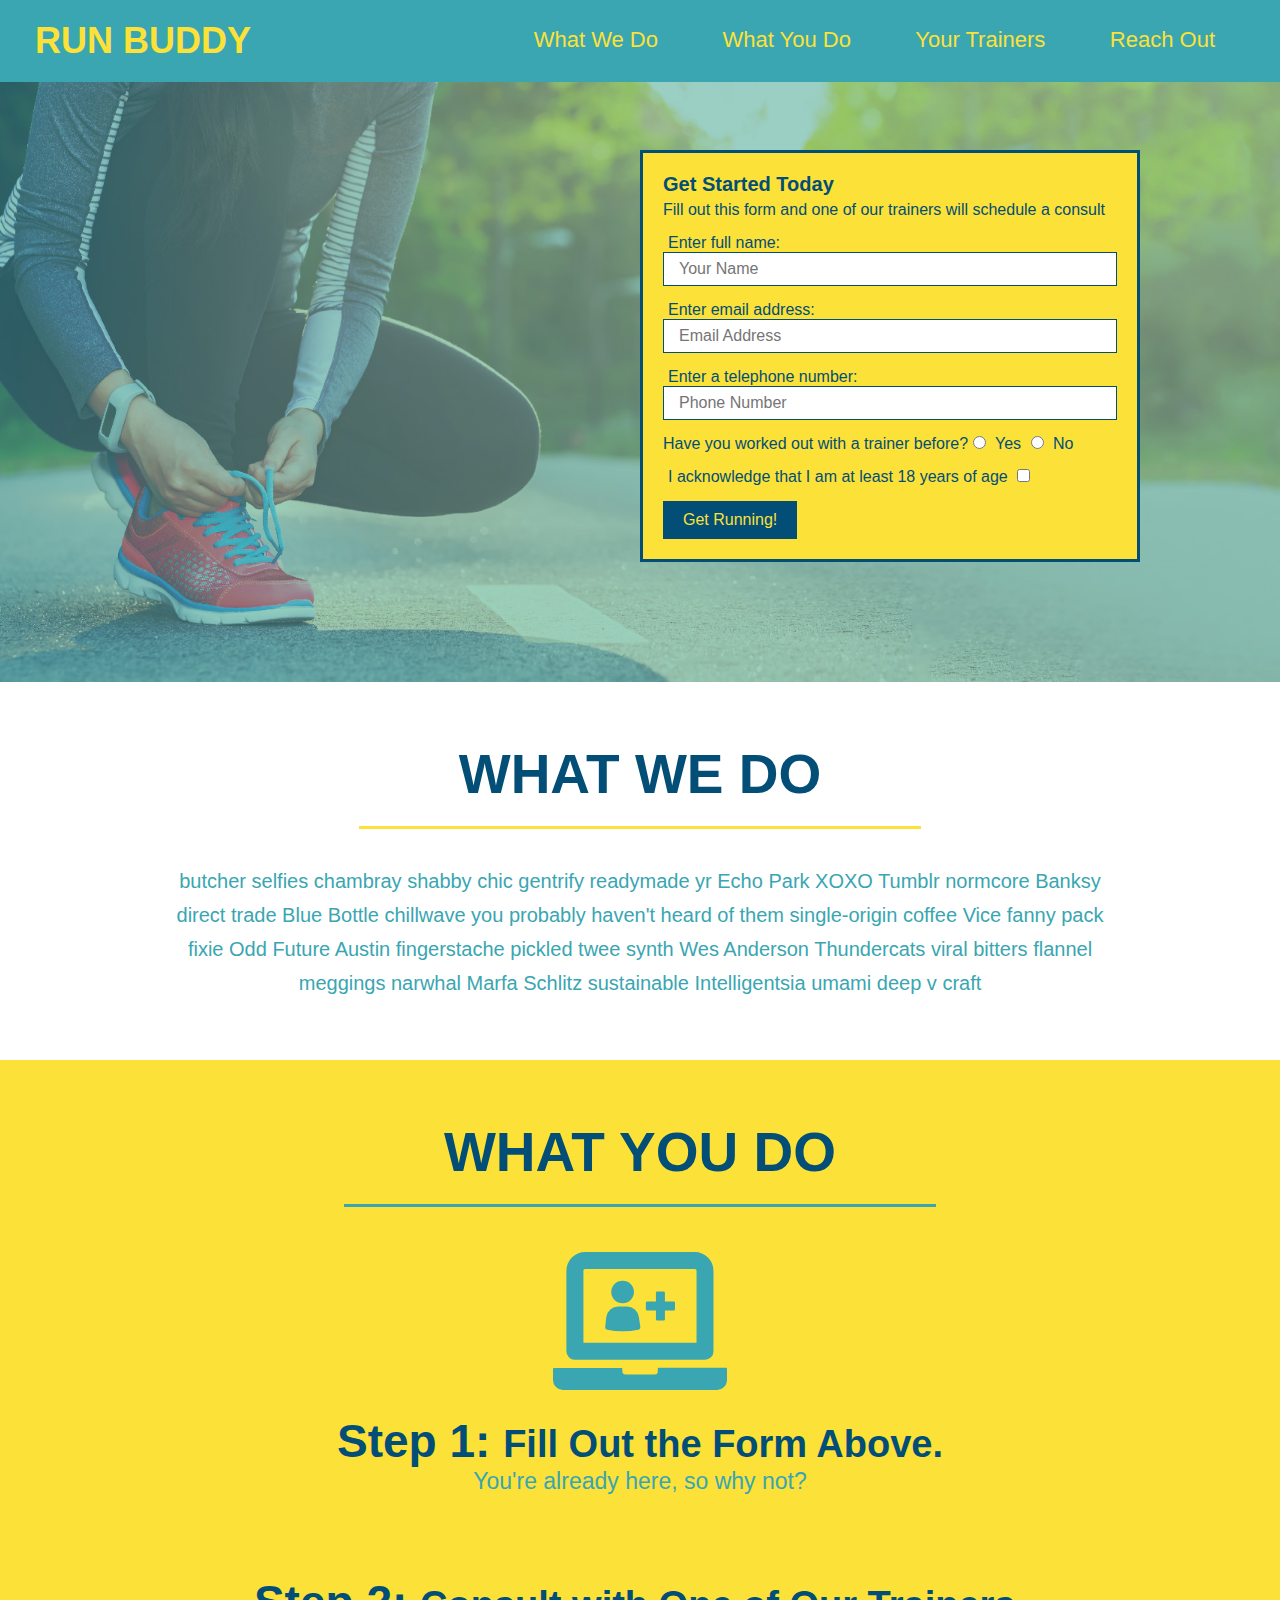
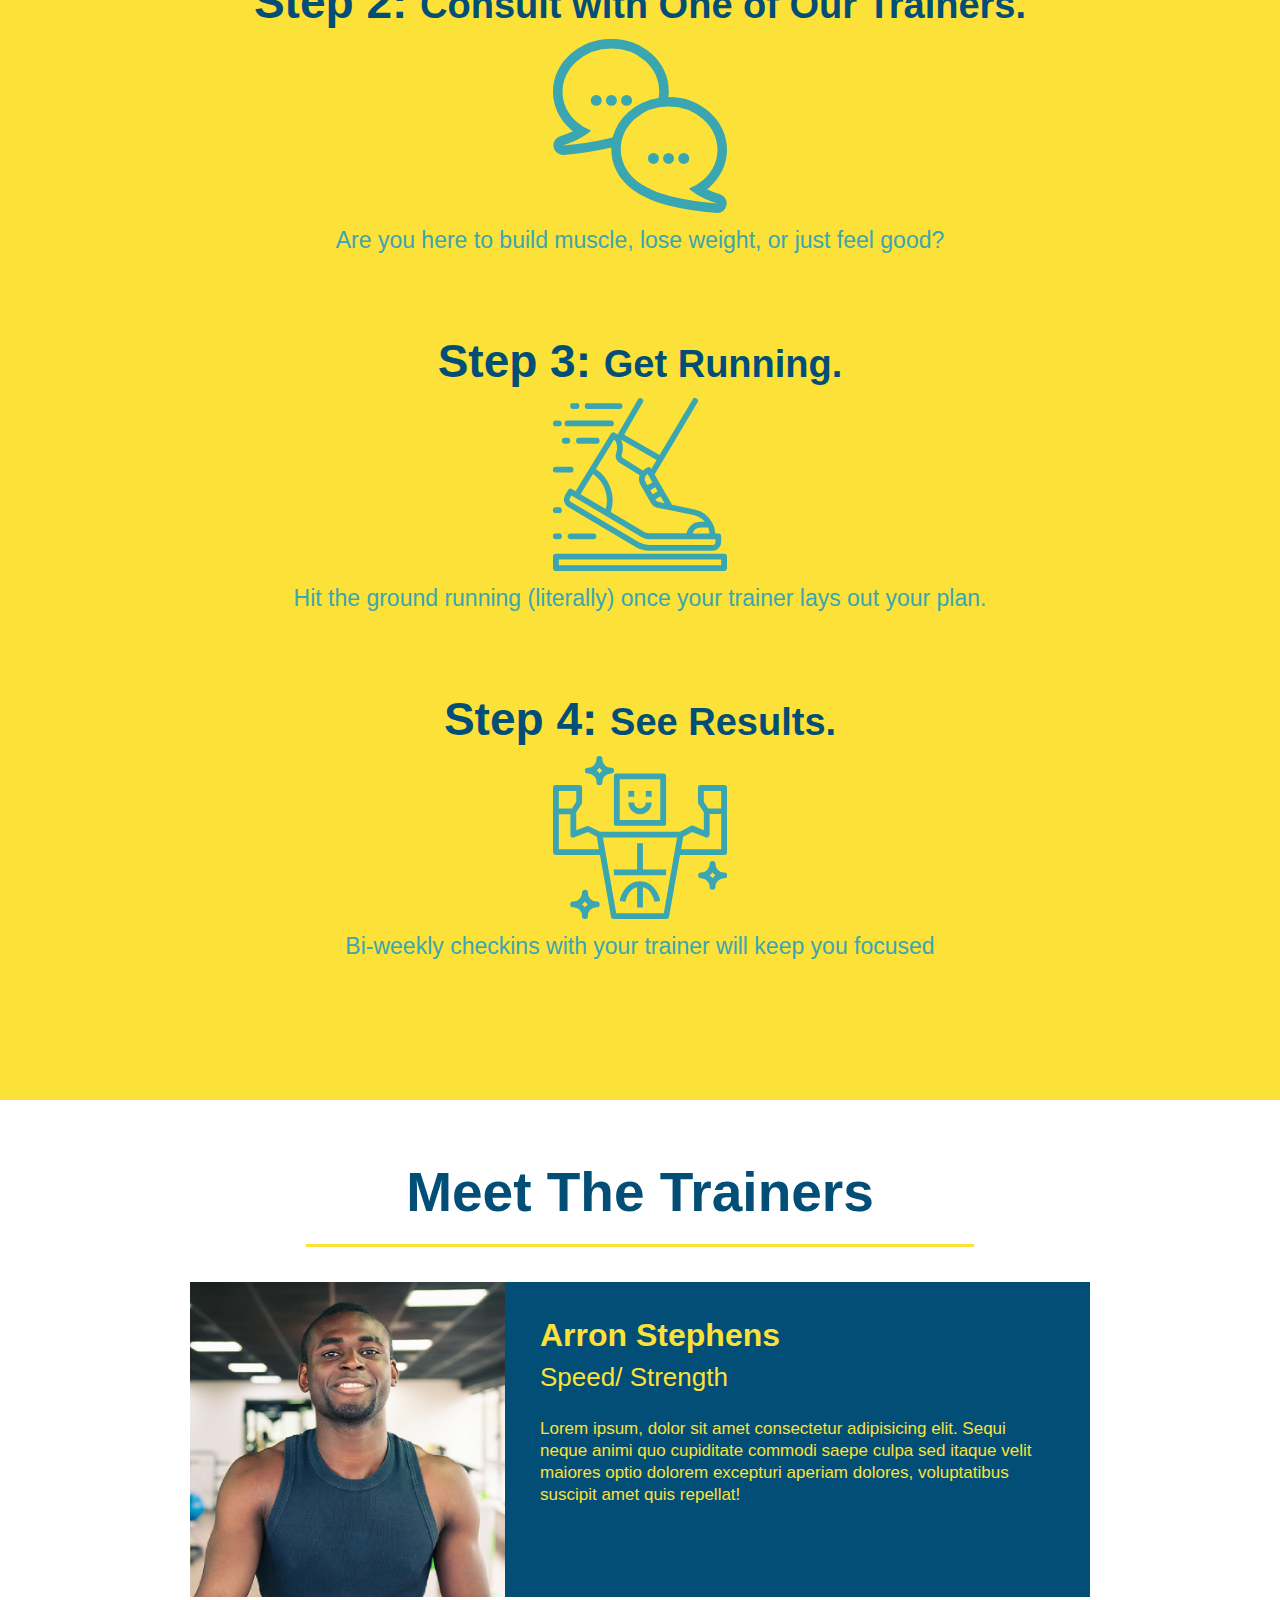
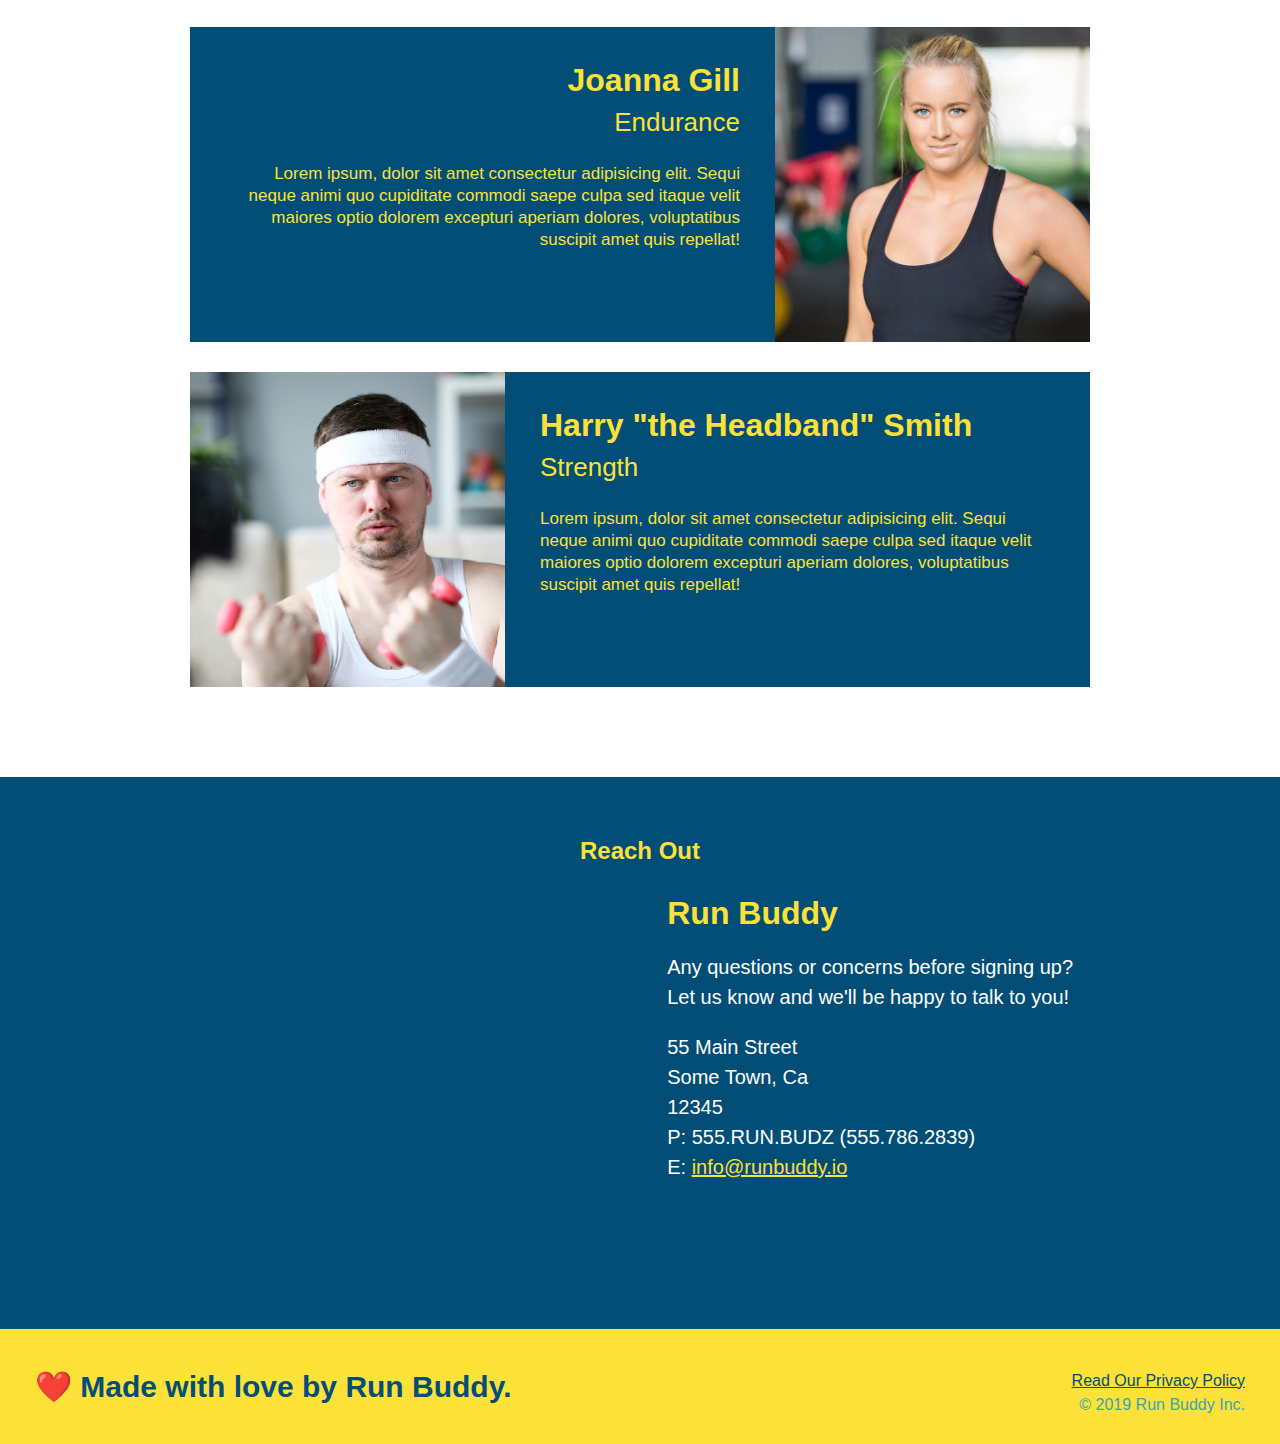
==== index.html @ 2fea6160 "new repo" ====
<!DOCTYPE html>

<html lang="en">
    <head>
        <meta charset="UTF-8" />
        <title>Run Buddy</title>

        <link rel="stylesheet" href="./assets/css/style.css" />
    </head>

    <body>
        <!-- NAVIGATION -->
        <header>
            <h1>RUN BUDDY</h1>
            <nav>
                <!-- Unordered list element -->
                <ul>
                    <li>
                        <a href="#what-we-do">What We Do</a>
                    </li>
                    <li>
                        <a href="#what-you-do">What You Do</a>
                    </li>
                    <li>
                        <a href="#your-trainers">Your Trainers</a>
                    </li>
                    <li>
                        <a href="#reach-out">Reach Out</a>
                    </li>
                </ul>
            </nav>
        </header>

        <!-- HERO / JUMBOTRON -->
        <section class="hero">
            <div class="hero-form">
                <h3>Get Started Today</h3>
                <p>Fill out this form and one of our trainers will schedule a consult</p>

                <!-- Form Element -->
                <form>
                    <label for="name">Enter full name:</label>
                    <input type="text" placeholder="Your Name" name="name" id="name" class="form-input">

                    <label for="email">Enter email address:</label>
                    <input type="email" placeholder="Email Address" name="email" id="email" class="form-input">

                    <label for="phone">Enter a telephone number:</label>
                    <input type="tel" placeholder="Phone Number" name="phone" id="phone" class="form-input">
                    <p>
                        Have you worked out with a trainer before?
                        <input type="radio" name="trainer-confirm" id="trainer-yes">
                        <label for="trainer-yes">Yes</label>
                        <input type="radio" name="trainer-confirm" id="trainer-no">
                        <label for="trainer-no">No</label>
                    </p>
                    <P>
                        <label for="checkbox">I acknowledge that I am at least 18 years of age</label>
                        <input type="checkbox" name="age-confirm" id="checkbox">
                    </P>
                    <button type="submit">Get Running!</button>
                </form>
            </div>
        </section>

        <!-- "WHAT WE DO" SECTION -->
        <section id="what-we-do" class="intro">
            <h2 class="section-title primary-border">WHAT WE DO</h2>
            <p>
                butcher selfies chambray shabby chic gentrify readymade yr Echo Park XOXO Tumblr normcore Banksy direct trade Blue Bottle chillwave you probably haven't heard of them single-origin coffee Vice fanny pack fixie Odd Future Austin fingerstache pickled twee synth Wes Anderson Thundercats viral bitters flannel meggings narwhal Marfa Schlitz sustainable Intelligentsia umami deep v craft
            </p>
        </section>

        <!-- "WHAT YOU DO" SECTION -->
        <!-- "WHAT YOU DO" SECTION -->
        <section id="what-you-do" class="steps">
            <h2 class="section-title secondary-border" >WHAT YOU DO</h2>

            <div>
                <!-- insert this img element -->
                <img src="./assets/images/step-1.svg" alt="" />
                <h3>Step 1: <span>Fill Out the Form Above.</span></h3>
                <p>You're already here, so why not?</p>
              </div>
            
              <div>
                <h3>Step 2: <span>Consult with One of Our Trainers.</span></h3>
                <img src="./assets/images/step-2.svg" alt="" />
                <p>Are you here to build muscle, lose weight, or just feel good?</p>
              </div>
            
              <div>
                <h3>Step 3: <span>Get Running.</span></h3>
                <img src="./assets/images/step-3.svg" alt="">
                <p>Hit the ground running (literally) once your trainer lays out your plan.</p>
              </div>
            
              <div>
                <h3>Step 4: <span>See Results.</span></h3>
                <img src="./assets/images/step-4.svg" alt="">
                <p>Bi-weekly checkins with your trainer will keep you focused</p>
            </div>
        </section>

        <!-- "MEET THE TRAINERS" SECTION -->
        <!-- "MEET THE TRAINERS" SECTION -->
        <section id="meet-the-trainers" class="trainers">
            <h2 class="section-title primary-border">Meet The Trainers</h2>

             <!-- first trainer bio -->
            <article class="trainer">
                <img src="./assets/images/trainer-1.jpg" alt="Aaron Stephens in his workout clothes, ready to pump some iron">
                <div class="trainer-bio text-left">
                    <h3>Arron Stephens</h3>
                    <h4>Speed/ Strength</h4>
                    <p>
                        Lorem ipsum, dolor sit amet consectetur adipisicing elit. Sequi neque animi quo cupiditate commodi saepe culpa sed
                        itaque velit maiores optio dolorem excepturi aperiam dolores, voluptatibus suscipit amet quis repellat!
                    </p>
                </div>
            </article>

            <!-- second trainer bio -->
            <article class="trainer">
                <div class="trainer-bio text-right">
                    <h3>Joanna Gill</h3>
                    <h4>Endurance</h4>
                    <p>
                     Lorem ipsum, dolor sit amet consectetur adipisicing elit. Sequi neque animi quo cupiditate commodi saepe culpa sed
                        itaque velit maiores optio dolorem excepturi aperiam dolores, voluptatibus suscipit amet quis repellat!
                    </p>
                </div>
                <img src="./assets/images/trainer-2.jpg" alt="Joanna Gill cooling off after a workout" />
            </article>

            <!-- third trainer bio -->
            <article class="trainer">
                <img src="./assets/images/trainer-3.jpg" alt="Harry Smith wearing a headband and lifting comically small pink weights" />
                <div class="trainer-bio text-left">
                    <h3>Harry "the Headband" Smith</h3>
                    <h4>Strength</h4>
                    <p>
                    Lorem ipsum, dolor sit amet consectetur adipisicing elit. Sequi neque animi quo cupiditate commodi saepe culpa sed
                    itaque velit maiores optio dolorem excepturi aperiam dolores, voluptatibus suscipit amet quis repellat!
                    </p>
                </div>
            </article>
        </section>

        <!-- "REACH OUT" SECTION -->
        <!-- "REACH OUT" SECTION -->
        <section id="reach-out" class="contact">
            <h2 class="section-tittle secondary-border">Reach Out</h2>
            <div class="contact-info">
                <iframe src="https://www.google.com/maps/embed?pb=!1m18!1m12!1m3!1d2982.8883939047123!2d-74.01188602352832!3d40.706393439950965!2m3!1f0!2f0!3f0!3m2!1i1024!2i768!4f13.1!3m3!1m2!1s0x89c25a16f0c936ff%3A0x9897d5f1e2505dc1!2s45%20Wall%20St%2C%20New%20York%2C%20NY%2010005!5e0!3m2!1sen!2sus!4v1641798996595!5m2!1sen!2sus" 
                    width="400" 
                    height="400" 
                    style="border:0;" 
                    allowfullscreen="" 
                    loading="lazy">
                </iframe>

                <div>
                    <h3>Run Buddy</h3>
                    <p>
                        Any questions or concerns before signing up?
                        <br>
                        Let us know and we'll be happy to talk to you!
                    </p>
                    <address>
                        55 Main Street <br/>
                        Some Town, Ca <br/>
                        12345<br />
                        P: 555.RUN.BUDZ (555.786.2839)<br/>
                        E: <a href="mailto:info@runbuddy.io">info@runbuddy.io</a>
                    </address>
                </div>

            </div>
        </section>

        <!-- FOOTER -->
        <!-- FOOTER -->
        <footer>
            <h2> ❤️ Made with love by Run Buddy. </h2>
            <div>
                <a href="./privacy-policy.html">Read Our Privacy Policy</a>
                <br>
                &copy; 2019 Run Buddy Inc.
            </div>
        </footer>
    </body>

</html>
---- assets/css/style.css ----
* {
    margin: 0;
    padding: 0;
    box-sizing: border-box;
}

body {
    color: #39a6b2;
    font-family: Helvetica, Arial, sans-serif;
}

header {
    padding: 20px 35px;
    background-color: #39a6b2;
}

header h1 {
    font-weight: bold;
    font-size: 36px;
    color: #fce138;
    margin: 0;
    display: inline;
}

header a {
    text-decoration: none;
    color: #fce138;
}

header nav {
    float: right;
    margin: 7px 0;
}

header nav ul li {
    display: inline;
}

header nav ul li a {
    margin: 0 30px;
    font-weight: lighter;
    font-size: 22px;
}

section {
    padding: 60px;
}

/* FOOTER */

footer {
    background: #fce138;
    width: 100%;
    padding: 40px 35px;
}

footer h2 {
    display: inline;
    color: #024e76;
    font-size: 30px;
    margin: 0;
}

footer div {
    float: right;
    line-height: 1.5;
    text-align: right;
}

footer a {
    color: #024e76;
}

/* Hero Style Start */
/* Hero Style Start */
.hero {
    background-image: url("../images/hero-bg.jpeg");
    height: 600px;
    background-size: cover;
    background-position: center;
    position: relative;
}

.hero-form {
    border: 3px solid #024e76;
    background-color: #fce138;
    padding: 20px;
    width: 500px;
    color: #024e76;
    position: absolute;
    bottom: 120px;
    right: 140px;
}

.hero-form h3 {
    font-size: 20px;
    margin: 0;
}

.hero-form p{
    margin: 5px 0 15px 0;
}

.form-input {
    border: 1px solid #024e76;
    display: block;
    padding: 7px 15px;
    font-size: 16px;
    color: #024e76;
    width: 100%;
    margin-bottom: 15px;
}

.hero-form label {
    margin: 0 5px;
}

.hero-form button {
    color: #fce138;
    background-color: #024e76;
    border: none;
    padding: 10px 20px;
    font-size: 16px;
}
/* Hero Style End */







.section-title {
    font-size: 55px;
    color: #024e76;
    margin-bottom: 35px;
    padding: 0 100px 20px 100px;
    display: inline-block;
    border-bottom: 3px solid;
}
  
.primary-border {
    border-color: #fce138;
}
  
.secondary-border {
    border-color: #39a6b2;
}



/* What We Do Section Start */
/* What We Do Section Start */
.intro {
    text-align: center;
}


.intro p {
    line-height: 1.7;
    color: #39a6b2;
    width: 80%;
    font-size: 20px;
    margin: 0 auto;
}

/* What You Do Section Start */
/* What You Do Section Start */


.steps {
    text-align: center;
    background: #fce138;
}

.steps div {
    margin-bottom: 80px;
}

.steps img {
    width: 15%;
    margin: 10px 0;
}

.steps h3 {
    color: #024e76;
    font-size: 46px;
    margin-top: 10px;
}

.steps p {
    color: #39a6b2;
    font-size: 23px;
}

.steps span {
    font-size: 38px;
}


/* Meet The Trainers Section Start */
/* Meet The Trainers Section Start */

.trainers {
    text-align: center;
}

.trainer {
    width: 900px;
    margin: 0 auto 30px auto;
    background: #024e76;
    color: #fce138;
    overflow: auto;
}

.trainer img {
    width: 35%;
    float: left;
}
  
.trainer-bio {
    padding: 35px;
    float: left;
    width: 65%;
}

.text-left {
    text-align: left;
}
  
.text-right {
    text-align: right;
}

.trainer-bio h3 {
    font-size: 32px;
    margin-bottom: 8px;
}
  
.trainer-bio h4 {
    font-weight: lighter;
    font-size: 26px;
    margin-bottom: 25px;
}
  
.trainer-bio p {
    font-size: 17px;
    line-height: 1.3;
}


/* Reach Out Section Start */

.contact {
    text-align: center;
    background: #024e76;
}

.contact h2 {
    color: #fce138;
}

.contact-info iframe {
    width: 400px;
    height: 400px;
}

.contact-info div {
    width: 410px;
    display: inline-block;
    vertical-align: top;
    text-align: left;
    margin: 30px 0 0 60px;
    color: white;
}

.contact-info h3 {
    color: #fce138;
    font-size: 32px;
}
  
.contact-info p, .contact-info address {
    margin: 20px 0;
    line-height: 1.5;
    font-size: 20px;
    font-style: normal;
}
  
.contact-info a {
    color: #fce138;
}
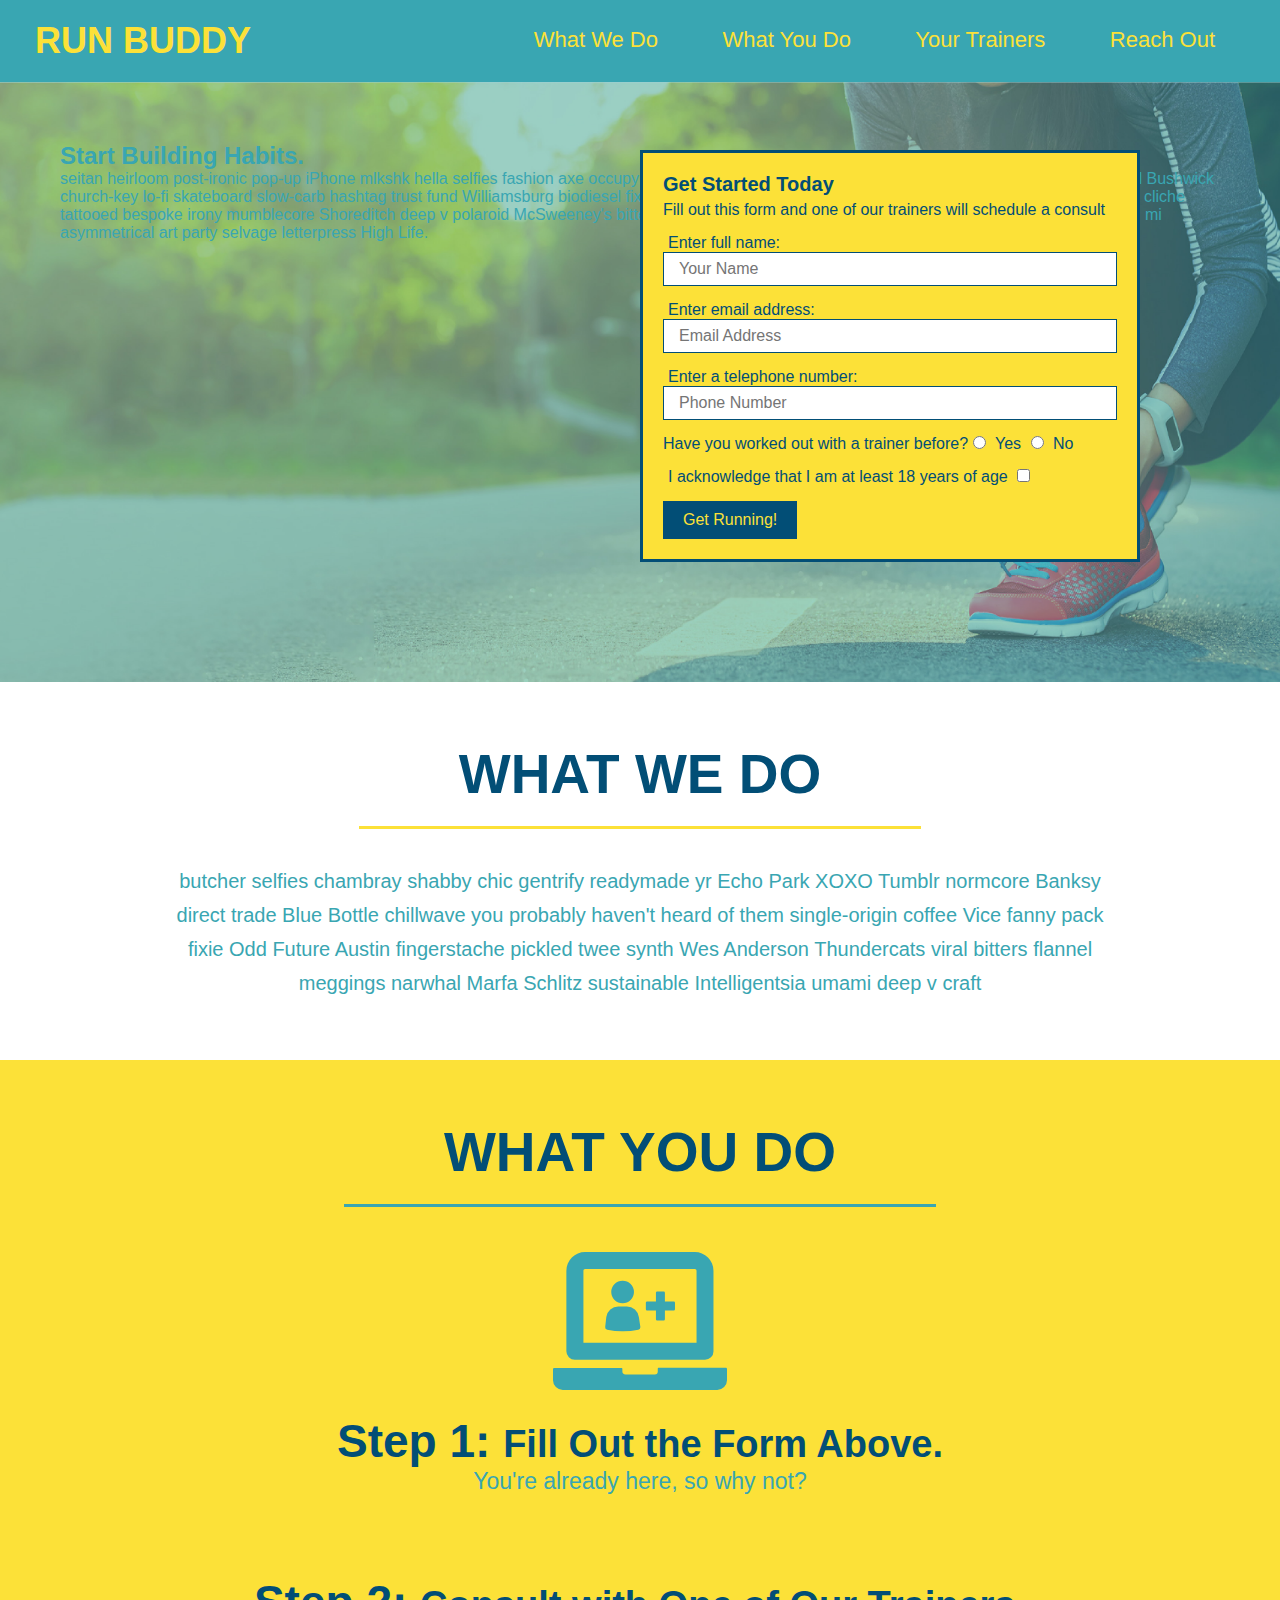
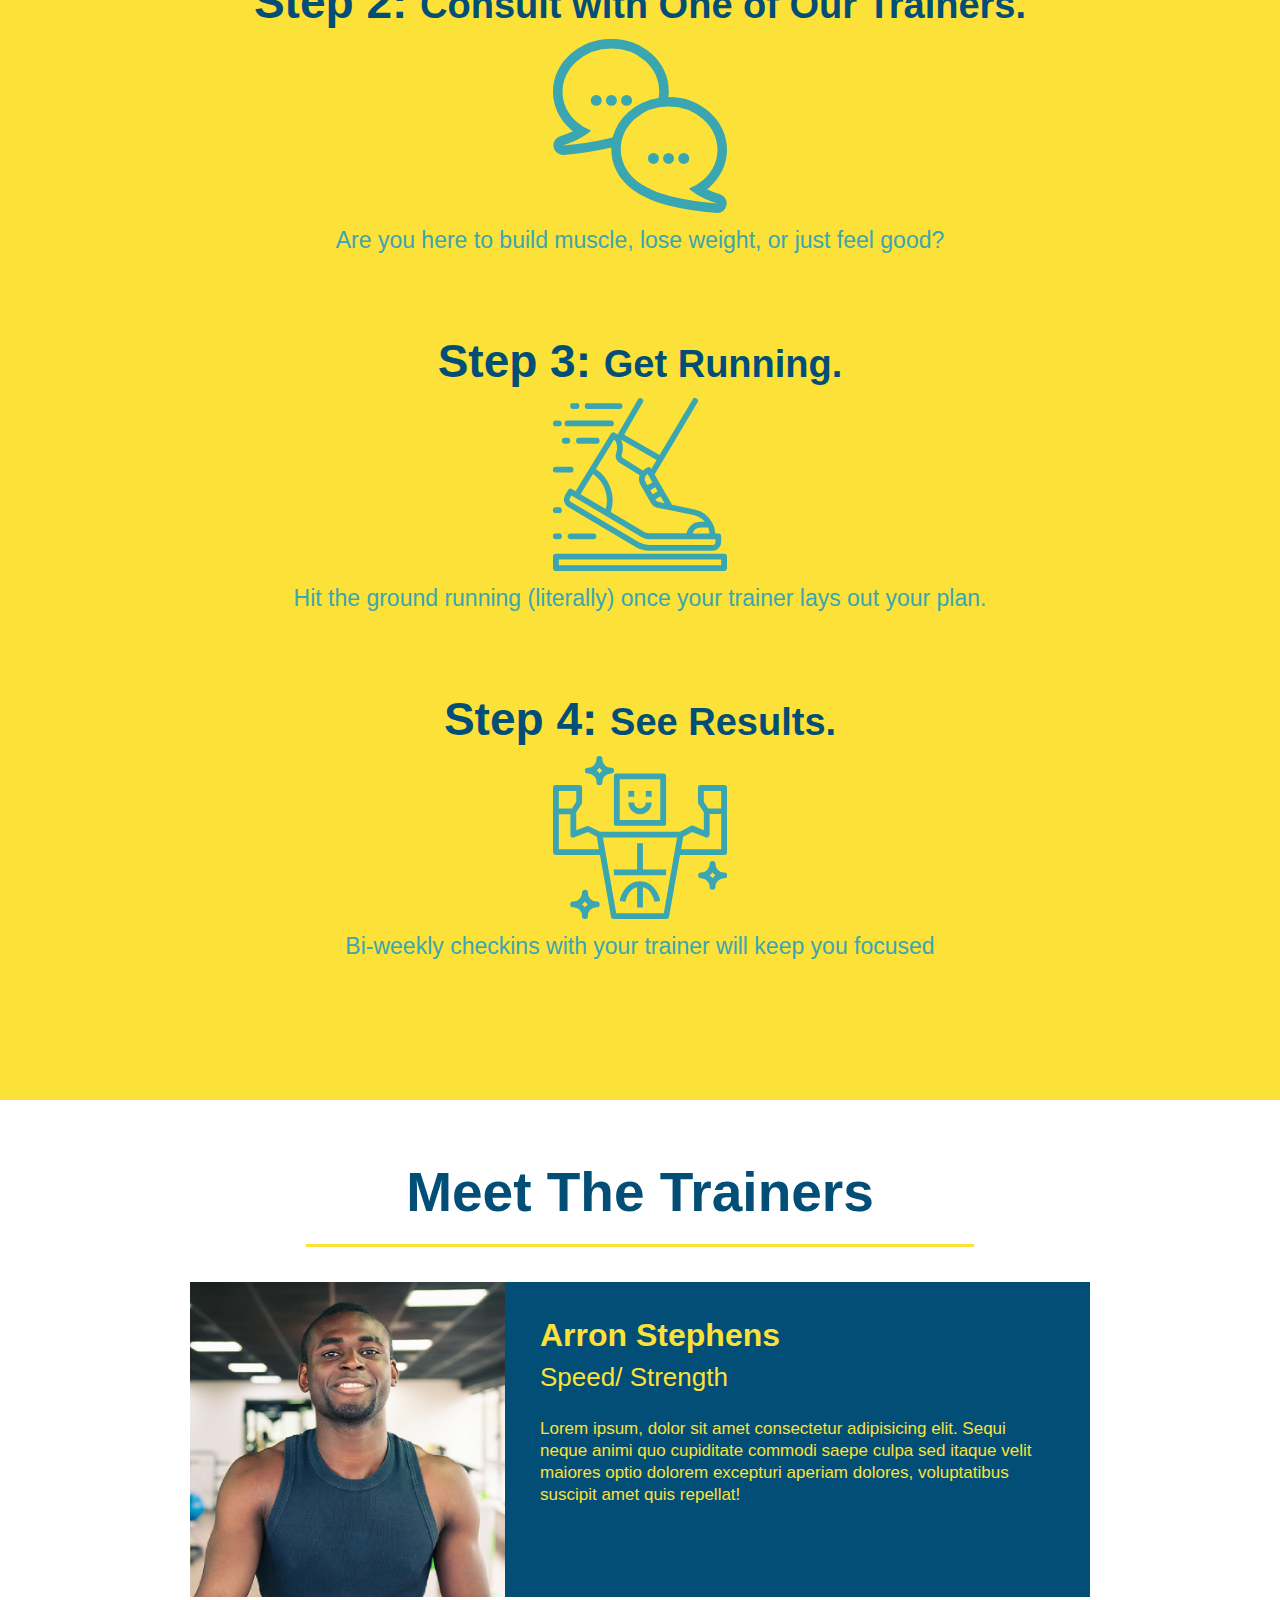
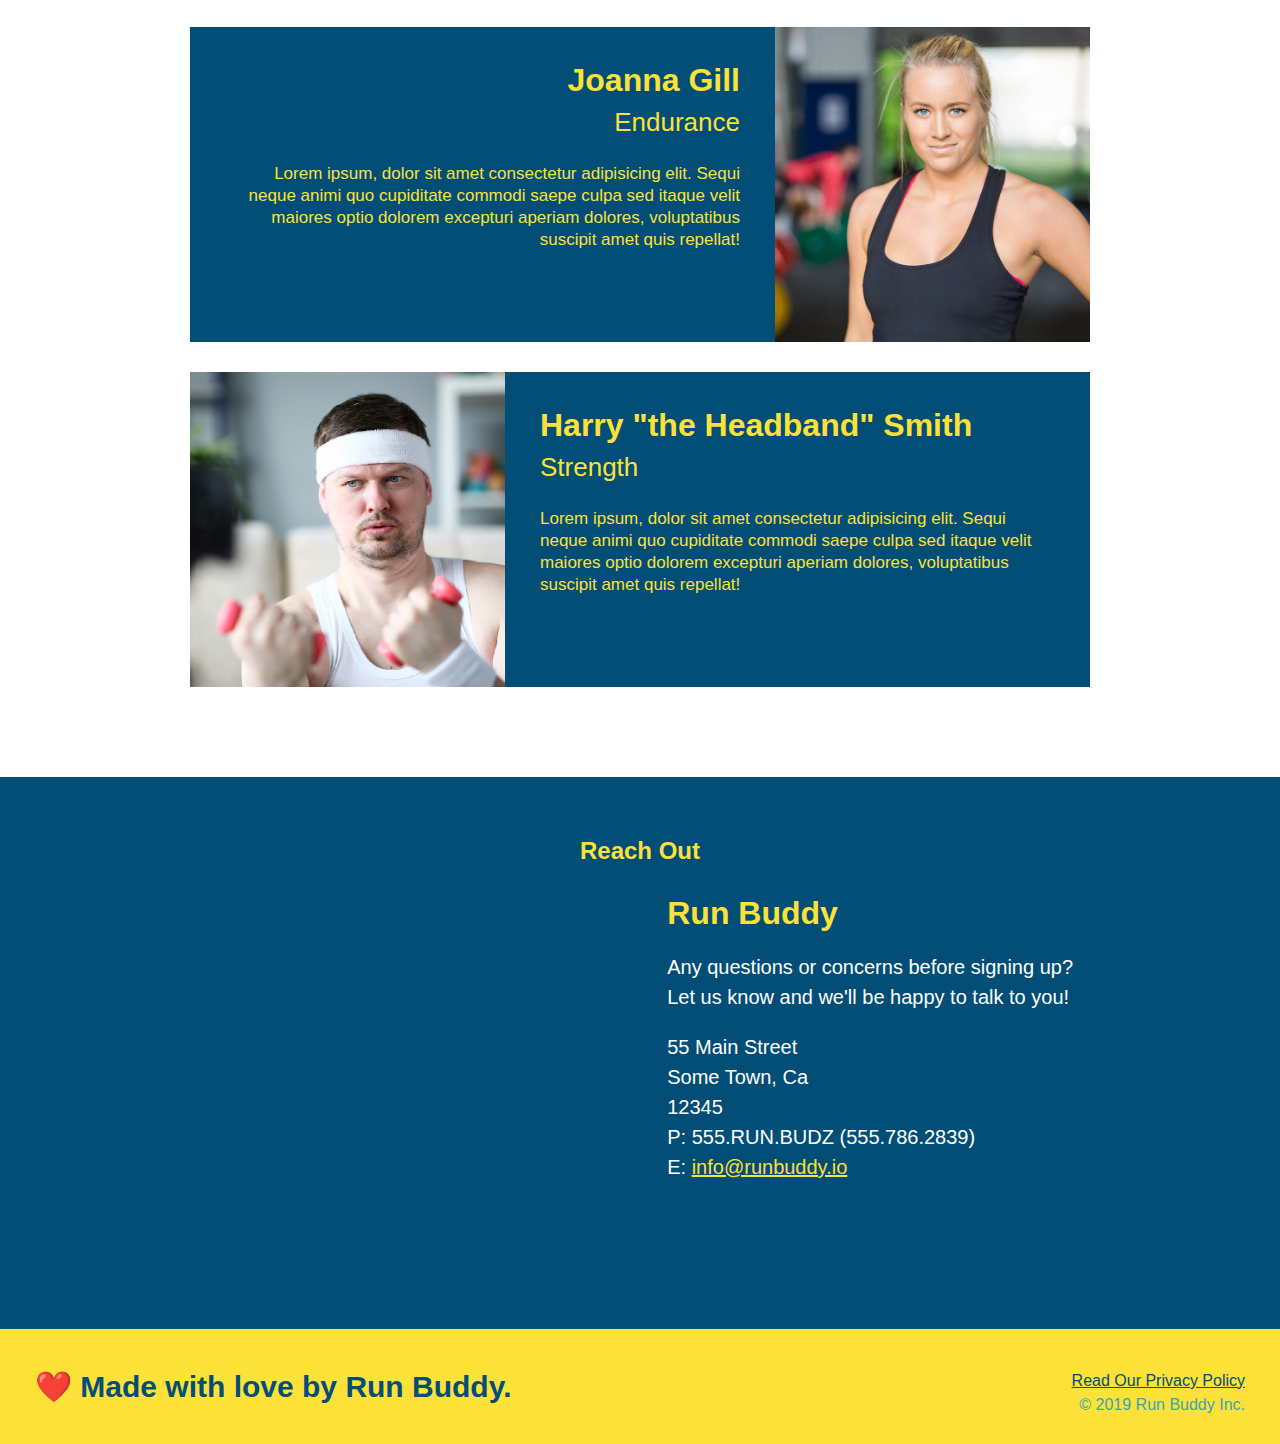
==== commit 04148eeb: "add content to hero, replace image" ====
--- a/index.html
+++ b/index.html
@@ -33,6 +33,12 @@
 
         <!-- HERO / JUMBOTRON -->
         <section class="hero">
+            <div class="hero-cta">
+                <h2>Start Building Habits.</h2>
+                <p>
+                  seitan heirloom post-ironic pop-up iPhone mlkshk hella selfies fashion axe occupy readymade put a bird on it messenger bag Wes Anderson Schlitz plaid Bushwick church-key lo-fi skateboard slow-carb hashtag trust fund Williamsburg biodiesel fixie farm-to-table 8-bit banjo XOXO Banksy chillwave bicycle rights retro cliche tattooed bespoke irony mumblecore Shoreditch deep v polaroid McSweeney's bitters cray gentrify tofu Marfa you probably haven't heard of them yr banh mi asymmetrical art party selvage letterpress High Life.
+                </p>
+            </div>
             <div class="hero-form">
                 <h3>Get Started Today</h3>
                 <p>Fill out this form and one of our trainers will schedule a consult</p>
--- a/assets/css/style.css
+++ b/assets/css/style.css
@@ -74,7 +74,7 @@
 /* Hero Style Start */
 /* Hero Style Start */
 .hero {
-    background-image: url("../images/hero-bg.jpeg");
+    background-image: url("../images/hero-bg.jpg");
     height: 600px;
     background-size: cover;
     background-position: center;
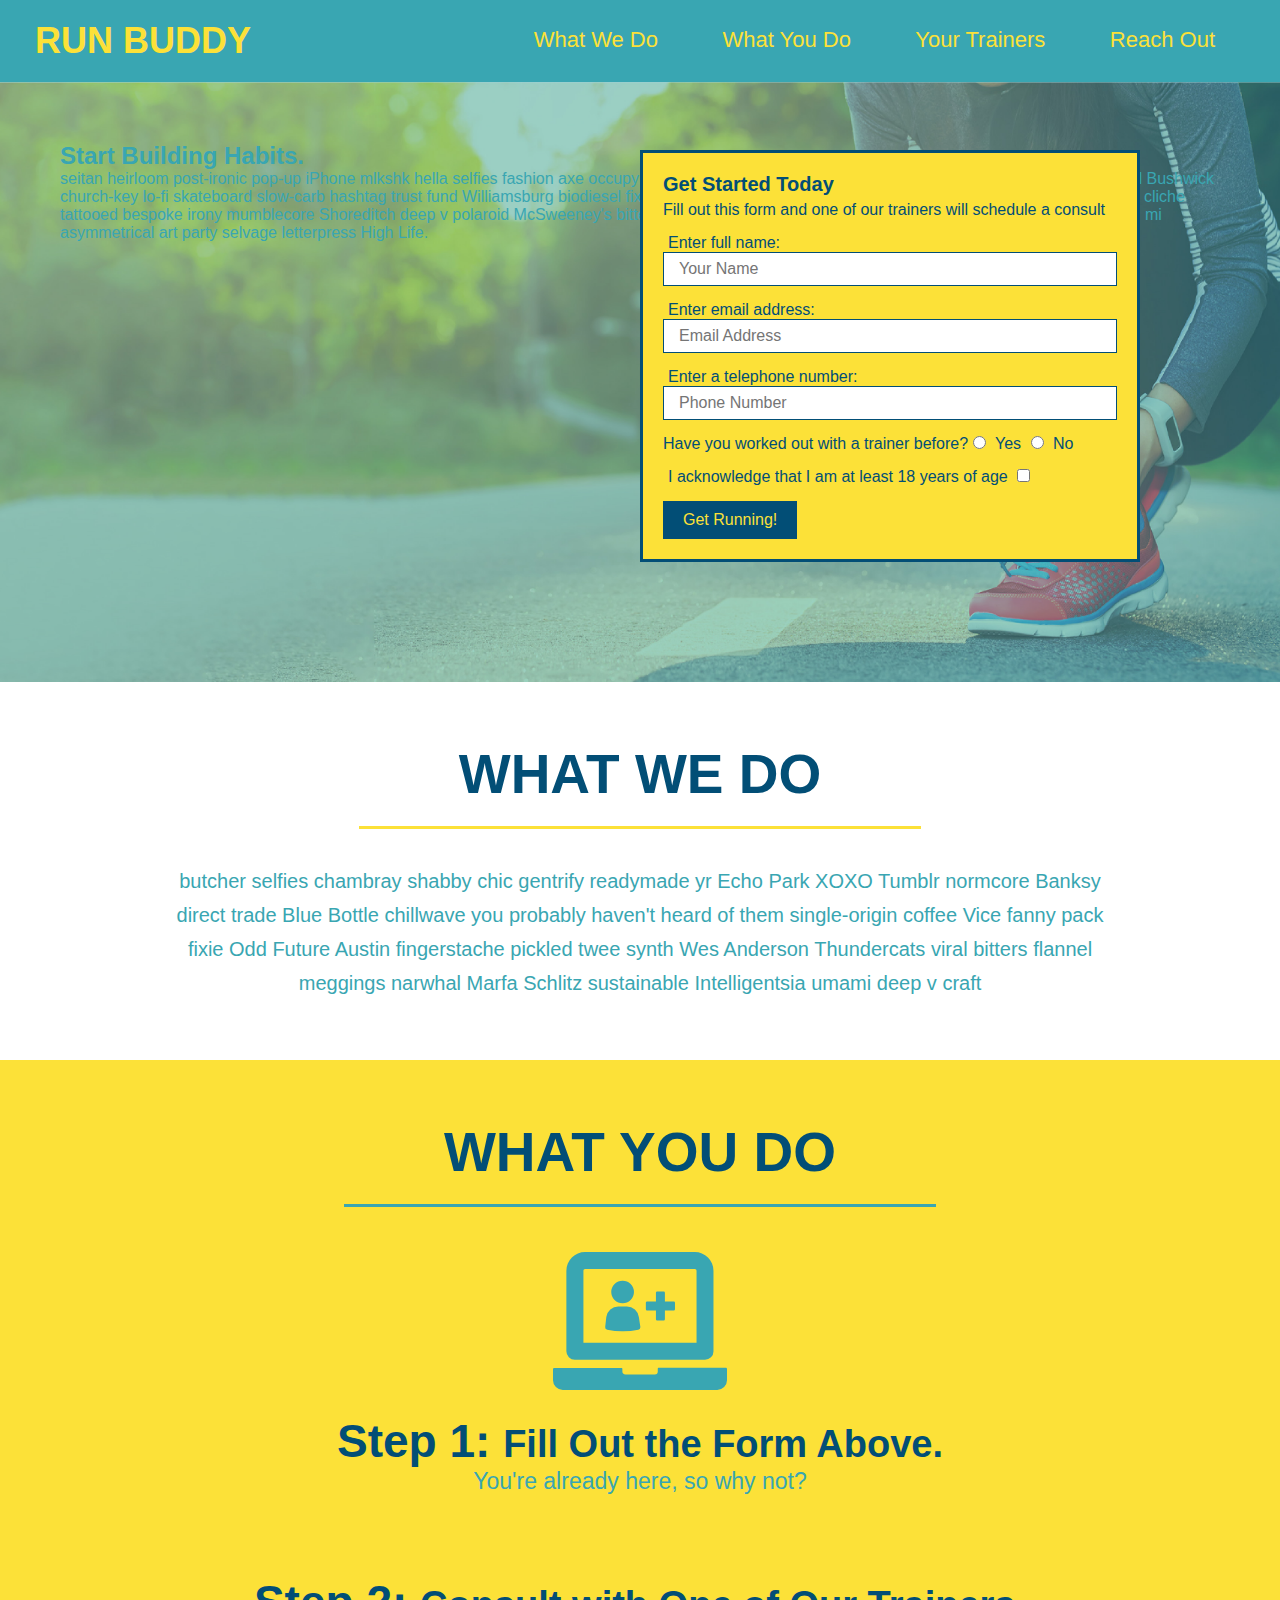
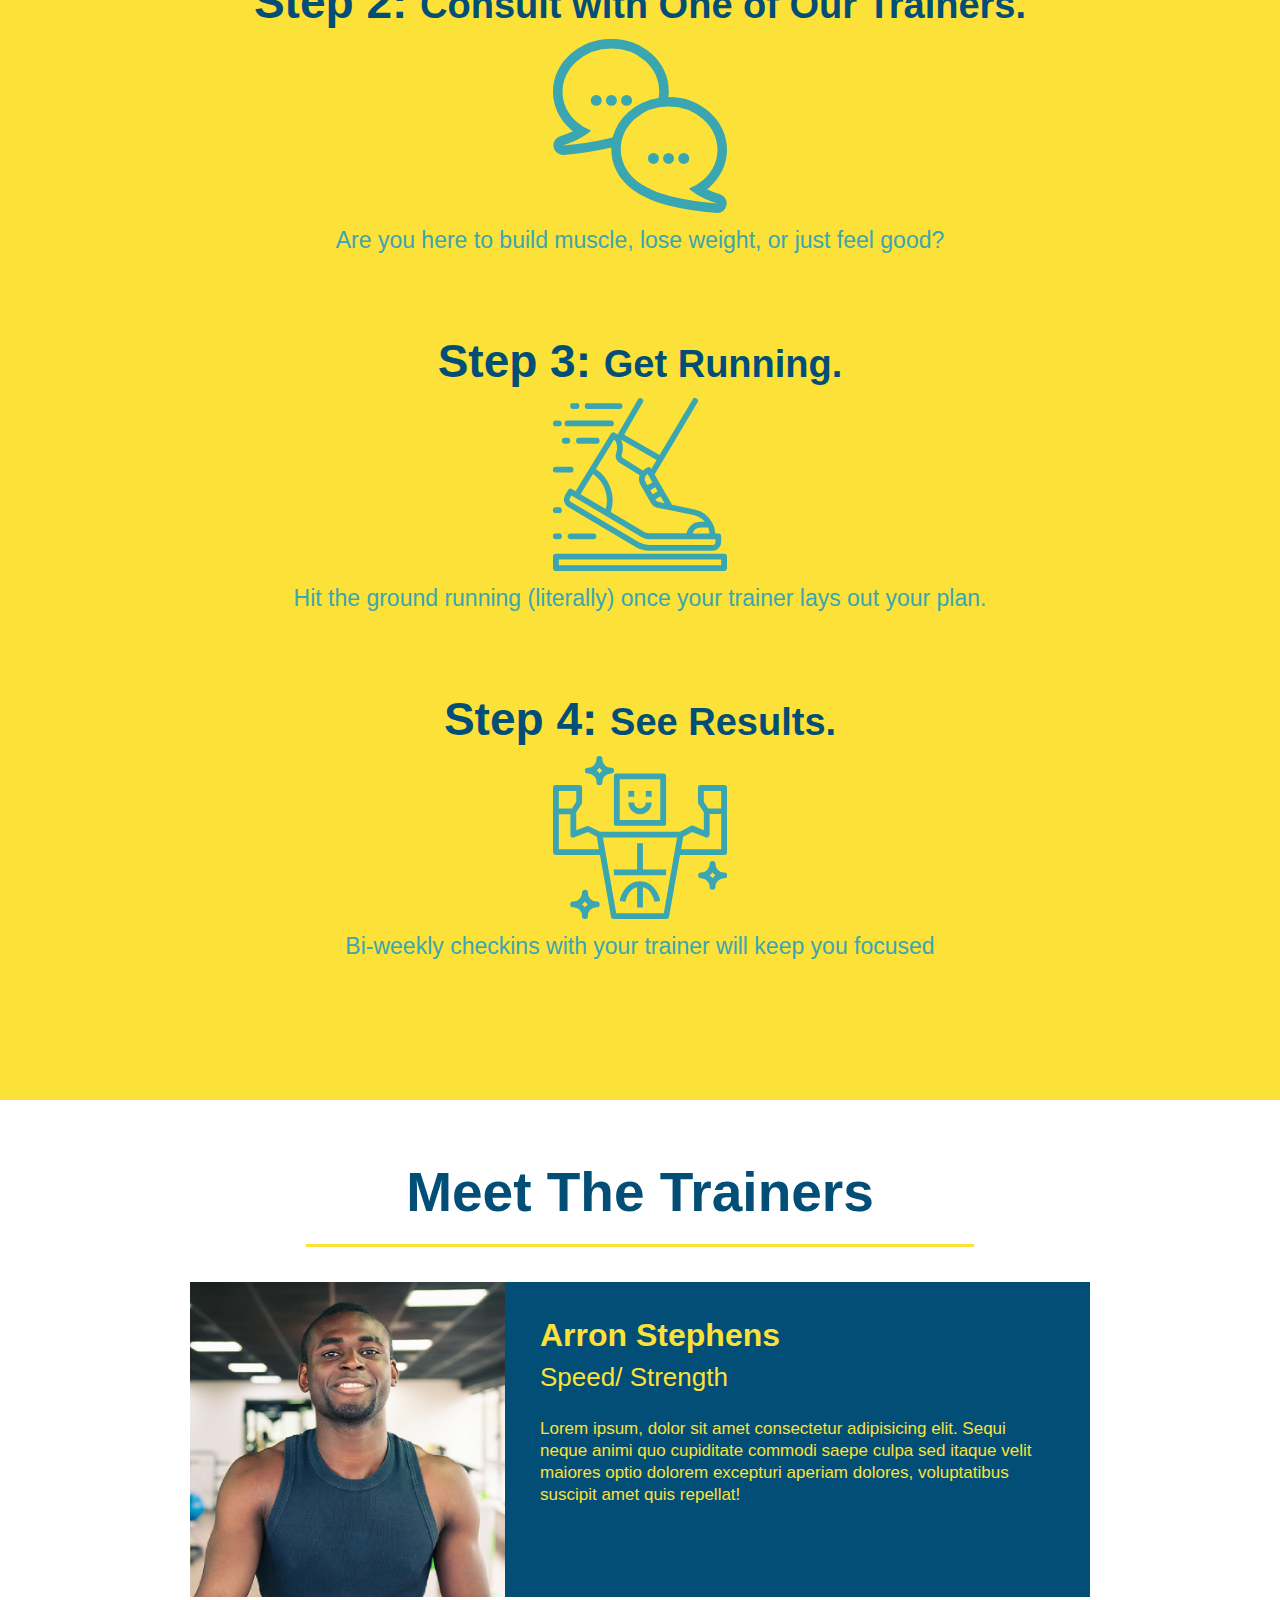
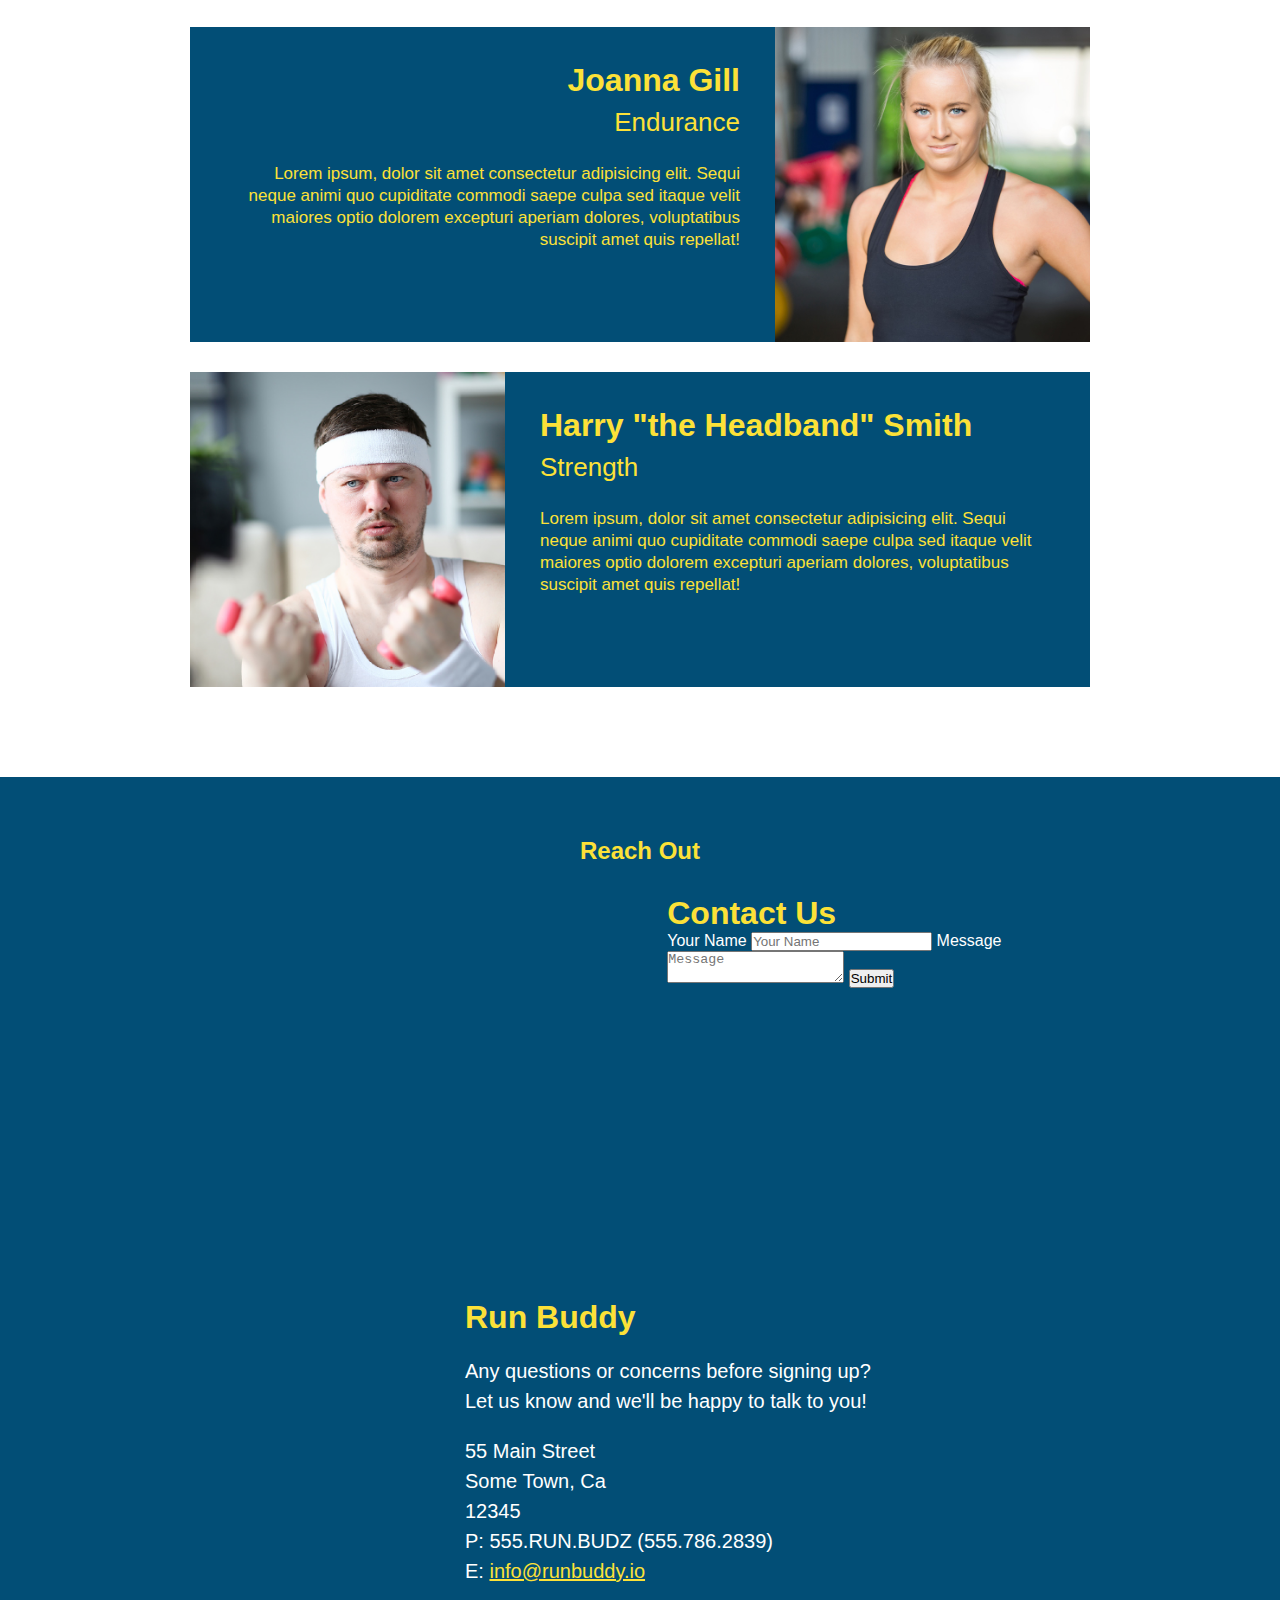
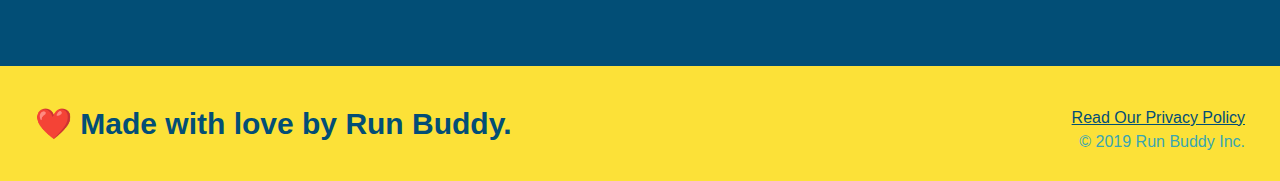
==== commit 17e0a088: "add contact form" ====
--- a/index.html
+++ b/index.html
@@ -166,6 +166,19 @@
                     loading="lazy">
                 </iframe>
 
+                <div class="contact-form">
+                    <h3>Contact Us</h3>
+                    <form>
+                       <label for="contact-name">Your Name</label>
+                       <input type="text" id="contact-name" placeholder="Your Name" />
+                  
+                       <label for="contact-message">Message</label>
+                       <textarea id="contact-message" placeholder="Message"></textarea>
+                  
+                       <button type="submit">Submit</button>
+                      </form>
+                </div>
+
                 <div>
                     <h3>Run Buddy</h3>
                     <p>
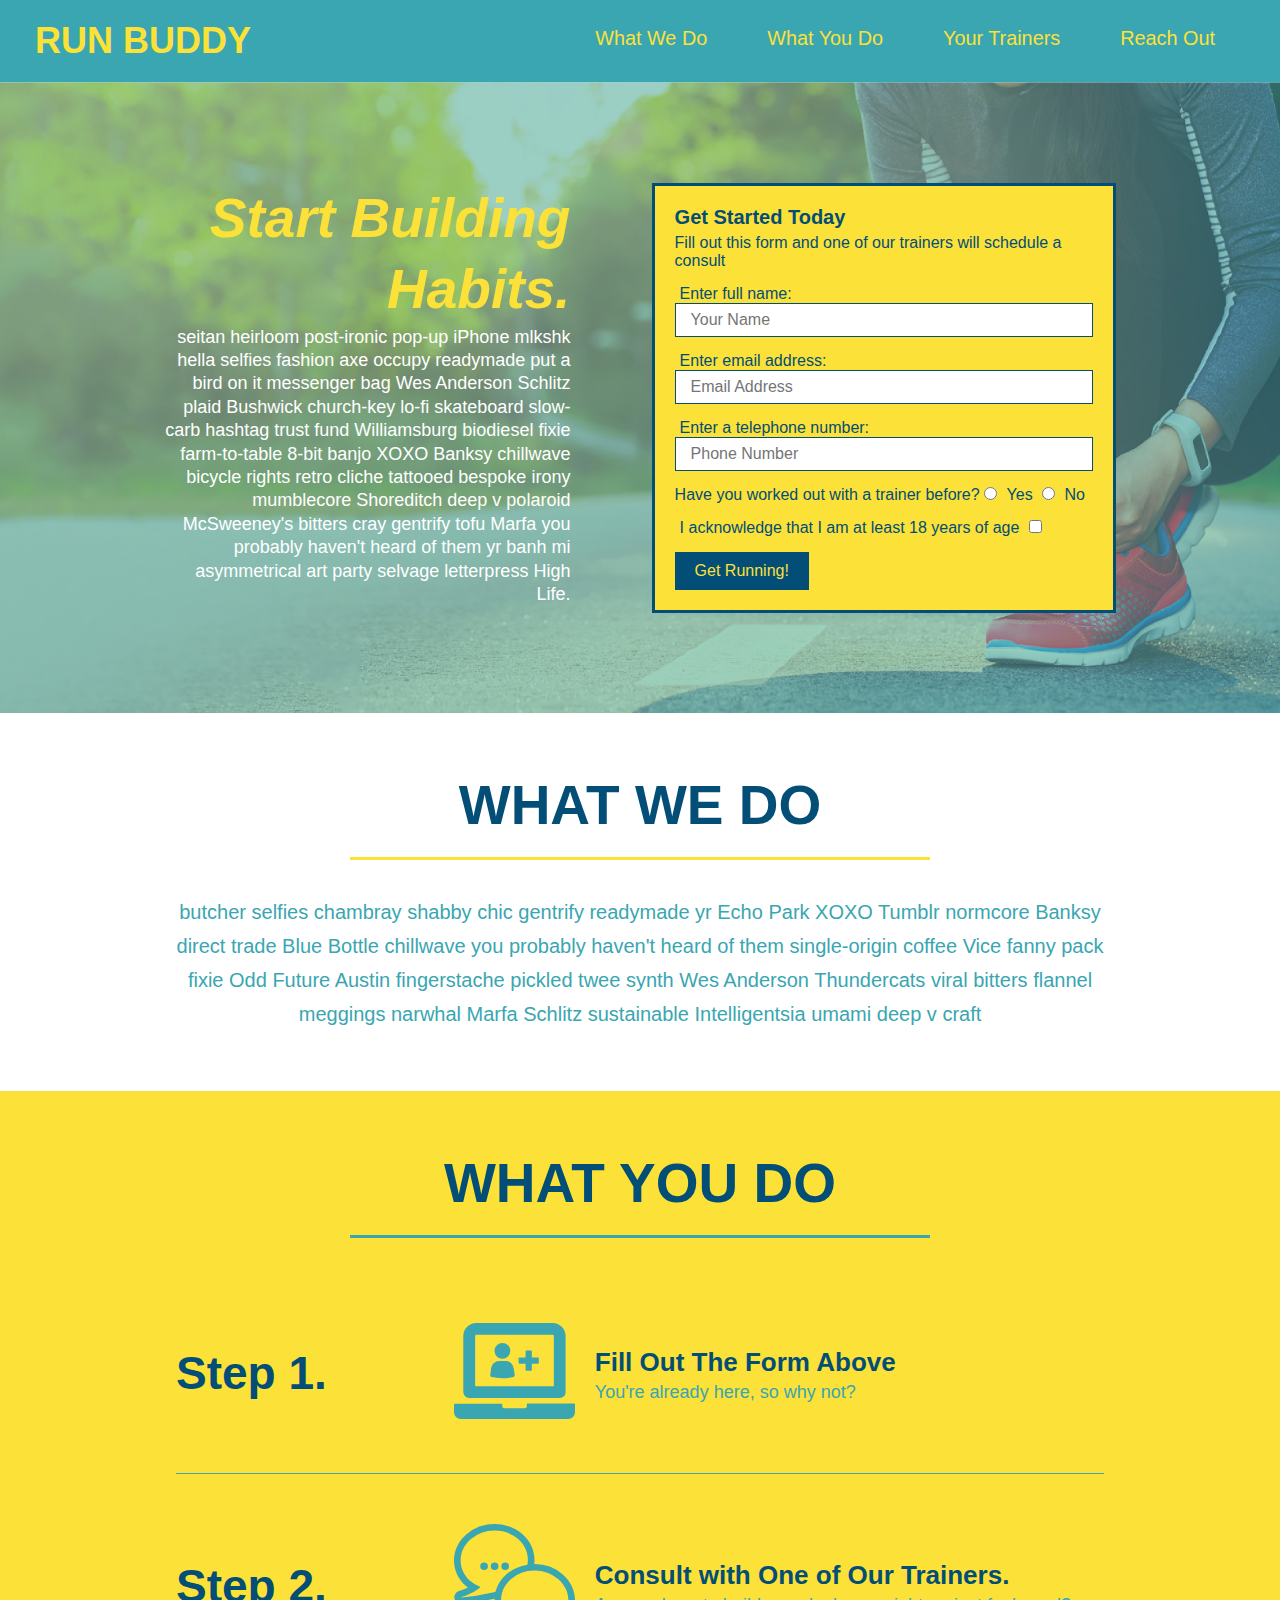
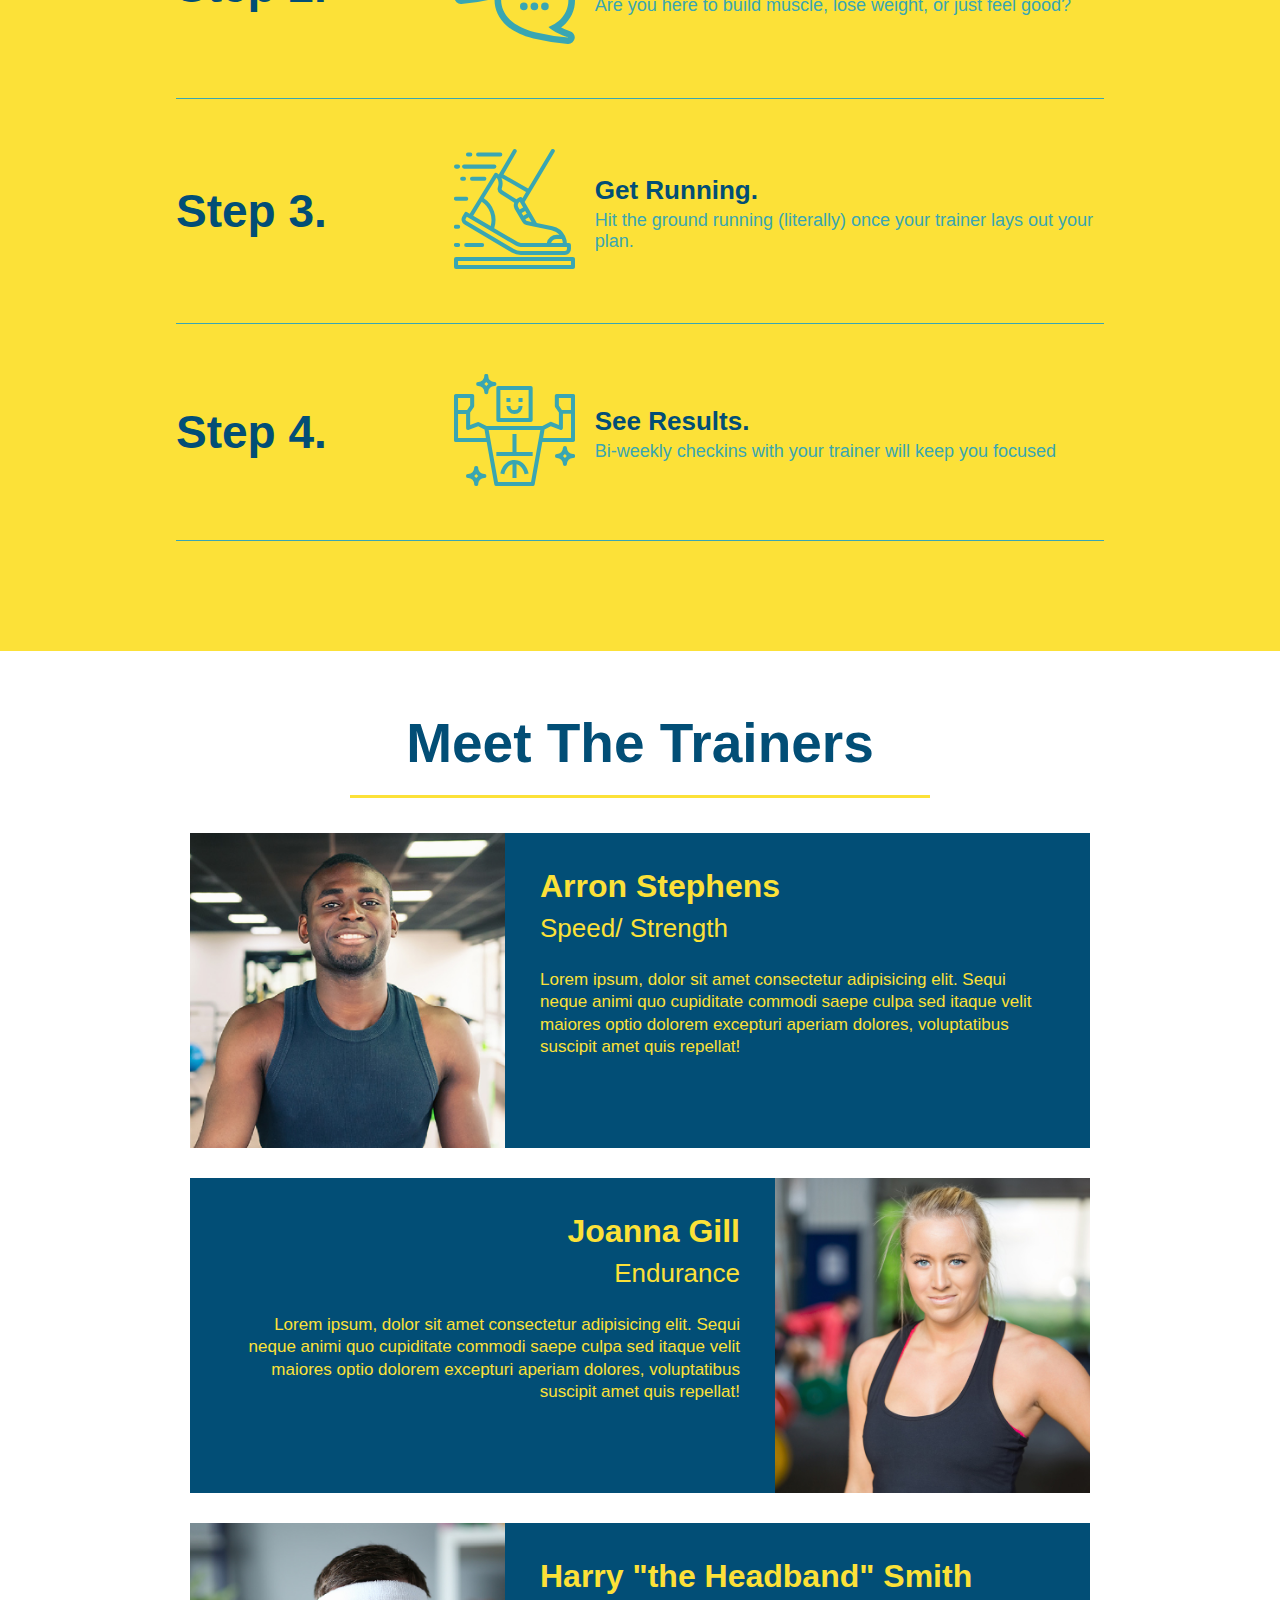
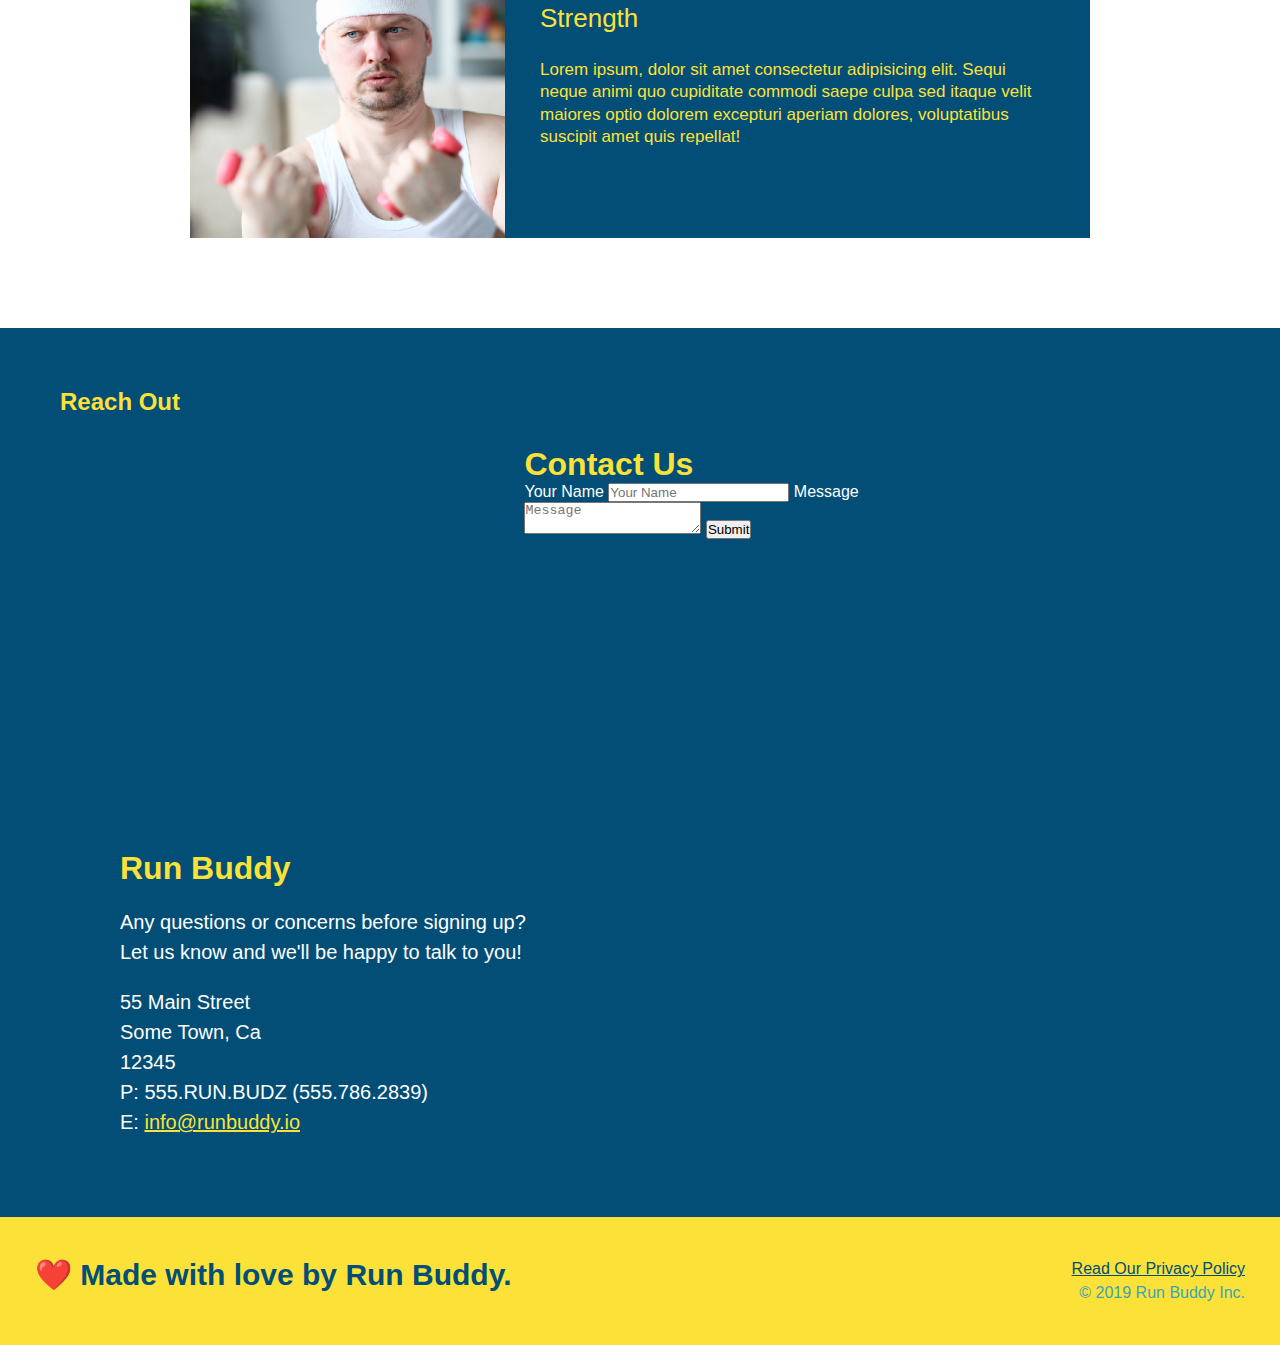
==== commit ec5f2db2: "add flexbox to the steps" ====
--- a/index.html
+++ b/index.html
@@ -71,47 +71,84 @@
 
         <!-- "WHAT WE DO" SECTION -->
         <section id="what-we-do" class="intro">
-            <h2 class="section-title primary-border">WHAT WE DO</h2>
-            <p>
-                butcher selfies chambray shabby chic gentrify readymade yr Echo Park XOXO Tumblr normcore Banksy direct trade Blue Bottle chillwave you probably haven't heard of them single-origin coffee Vice fanny pack fixie Odd Future Austin fingerstache pickled twee synth Wes Anderson Thundercats viral bitters flannel meggings narwhal Marfa Schlitz sustainable Intelligentsia umami deep v craft
-            </p>
+            <div class="flex-row">
+                <h2 class="section-title primary-border">WHAT WE DO</h2> 
+            </div>
+            <div class="flex-row">
+                <p>
+                    butcher selfies chambray shabby chic gentrify readymade yr Echo Park XOXO Tumblr normcore Banksy direct trade Blue Bottle chillwave you probably haven't heard of them single-origin coffee Vice fanny pack fixie Odd Future Austin fingerstache pickled twee synth Wes Anderson Thundercats viral bitters flannel meggings narwhal Marfa Schlitz sustainable Intelligentsia umami deep v craft
+                </p>
+            </div>
+            
         </section>
 
         <!-- "WHAT YOU DO" SECTION -->
         <!-- "WHAT YOU DO" SECTION -->
         <section id="what-you-do" class="steps">
-            <h2 class="section-title secondary-border" >WHAT YOU DO</h2>
-
-            <div>
-                <!-- insert this img element -->
-                <img src="./assets/images/step-1.svg" alt="" />
-                <h3>Step 1: <span>Fill Out the Form Above.</span></h3>
-                <p>You're already here, so why not?</p>
-              </div>
+            <div class="flex-row">
+                <h2 class="section-title secondary-border" >WHAT YOU DO</h2>  
+            </div>
+
+            <div class="step">
+                <h3>Step 1.</h3>
+                <div class="step-info">
+                  <div class="step-img">
+                    <img src="./assets/images/step-1.svg" alt="" />
+                  </div>
+                  <div class="step-text">
+                    <h4>Fill Out The Form Above</h4>
+                    <p>You're already here, so why not?</p>
+                  </div>
+                </div>
+            </div>
+
+            <div class="step">
+                <h3>Step 2.</h3>
+                <div class="step-info">
+                  <div class="step-img">
+                    <img src="./assets/images/step-2.svg" alt="" />
+                  </div>
+                  <div class="step-text">
+                    <h4>Consult with One of Our Trainers.</h4>
+                    <p>Are you here to build muscle, lose weight, or just feel good?</p>
+                  </div>
+                </div>
+            </div>
+
+            <div class="step">
+                <h3>Step 3.</h3>
+                <div class="step-info">
+                  <div class="step-img">
+                    <img src="./assets/images/step-3.svg" alt="" />
+                  </div>
+                  <div class="step-text">
+                    <h4>Get Running.</h4>
+                    <p>Hit the ground running (literally) once your trainer lays out your plan.</p>
+                  </div>
+                </div>
+            </div>
+
+            <div class="step">
+                <h3>Step 4.</h3>
+                <div class="step-info">
+                  <div class="step-img">
+                    <img src="./assets/images/step-4.svg" alt="" />
+                  </div>
+                  <div class="step-text">
+                    <h4>See Results.</h4>
+                    <p>Bi-weekly checkins with your trainer will keep you focused</p>
+                  </div>
+                </div>
+            </div>
             
-              <div>
-                <h3>Step 2: <span>Consult with One of Our Trainers.</span></h3>
-                <img src="./assets/images/step-2.svg" alt="" />
-                <p>Are you here to build muscle, lose weight, or just feel good?</p>
-              </div>
-            
-              <div>
-                <h3>Step 3: <span>Get Running.</span></h3>
-                <img src="./assets/images/step-3.svg" alt="">
-                <p>Hit the ground running (literally) once your trainer lays out your plan.</p>
-              </div>
-            
-              <div>
-                <h3>Step 4: <span>See Results.</span></h3>
-                <img src="./assets/images/step-4.svg" alt="">
-                <p>Bi-weekly checkins with your trainer will keep you focused</p>
-            </div>
         </section>
 
         <!-- "MEET THE TRAINERS" SECTION -->
         <!-- "MEET THE TRAINERS" SECTION -->
         <section id="meet-the-trainers" class="trainers">
-            <h2 class="section-title primary-border">Meet The Trainers</h2>
+            <div class="flex-row">
+                <h2 class="section-title primary-border">Meet The Trainers</h2>
+            </div>
 
              <!-- first trainer bio -->
             <article class="trainer">
--- a/assets/css/style.css
+++ b/assets/css/style.css
@@ -12,14 +12,16 @@
 header {
     padding: 20px 35px;
     background-color: #39a6b2;
+    display: flex;
+    justify-content: space-between;
+    flex-wrap: wrap;
 }
 
 header h1 {
     font-weight: bold;
+    margin: 0;
     font-size: 36px;
     color: #fce138;
-    margin: 0;
-    display: inline;
 }
 
 header a {
@@ -28,18 +30,21 @@
 }
 
 header nav {
-    float: right;
     margin: 7px 0;
 }
 
-header nav ul li {
-    display: inline;
+header nav ul {
+    display: flex;
+    flex-wrap: wrap;
+    justify-content: space-between;
+    align-items: center;
+    list-style: none;
 }
 
 header nav ul li a {
     margin: 0 30px;
     font-weight: lighter;
-    font-size: 22px;
+    font-size: 1.55vw;
 }
 
 section {
@@ -52,17 +57,18 @@
     background: #fce138;
     width: 100%;
     padding: 40px 35px;
+    display: flex;
+    justify-content: space-between;
+    flex-wrap: wrap;
 }
 
 footer h2 {
-    display: inline;
     color: #024e76;
     font-size: 30px;
     margin: 0;
 }
 
 footer div {
-    float: right;
     line-height: 1.5;
     text-align: right;
 }
@@ -75,21 +81,20 @@
 /* Hero Style Start */
 .hero {
     background-image: url("../images/hero-bg.jpg");
-    height: 600px;
     background-size: cover;
     background-position: center;
-    position: relative;
+    display: flex;
+    justify-content: center;
+    flex-wrap: wrap;
 }
 
 .hero-form {
     border: 3px solid #024e76;
     background-color: #fce138;
     padding: 20px;
-    width: 500px;
-    color: #024e76;
-    position: absolute;
-    bottom: 120px;
-    right: 140px;
+    color: #024e76;
+    width: 40%;
+    margin: 3.5%;
 }
 
 .hero-form h3 {
@@ -122,6 +127,21 @@
     padding: 10px 20px;
     font-size: 16px;
 }
+
+.hero-cta {
+    width: 35%;
+    text-align: right;
+    margin: 3.5%;
+    color: #fff;
+    font-size: 18px;
+    line-height: 1.3;
+}
+
+.hero-cta h2 {
+    font-style: italic;
+    font-size: 55px;
+    color: #fce138;
+}
 /* Hero Style End */
 
 
@@ -133,10 +153,11 @@
 .section-title {
     font-size: 55px;
     color: #024e76;
-    margin-bottom: 35px;
-    padding: 0 100px 20px 100px;
-    display: inline-block;
     border-bottom: 3px solid;
+    padding-bottom: 20px;
+    text-align: center;
+    margin: 0 auto 35px auto;
+    width: 50%;
 }
   
 .primary-border {
@@ -151,9 +172,7 @@
 
 /* What We Do Section Start */
 /* What We Do Section Start */
-.intro {
-    text-align: center;
-}
+
 
 
 .intro p {
@@ -162,6 +181,7 @@
     width: 80%;
     font-size: 20px;
     margin: 0 auto;
+    text-align: center;
 }
 
 /* What You Do Section Start */
@@ -169,40 +189,67 @@
 
 
 .steps {
-    text-align: center;
     background: #fce138;
 }
 
-.steps div {
-    margin-bottom: 80px;
-}
-
-.steps img {
-    width: 15%;
-    margin: 10px 0;
-}
-
-.steps h3 {
+.step {
+    margin: 50px auto;
+    padding-bottom: 50px;
+    width: 80%;
+    border-bottom: 1px solid #39a6b2;
+    display: flex;
+    flex-wrap: wrap;
+    align-items: center;
+    justify-content: space-between;
+}
+
+
+
+
+.step h3 {
     color: #024e76;
     font-size: 46px;
-    margin-top: 10px;
-}
-
-.steps p {
+    flex: 1 30%;
+}
+
+.step-info{
+    flex: 2 70%;
+    display: flex;
+    flex-wrap: wrap;
+    align-items: center;
+}
+
+.step-text p {
     color: #39a6b2;
-    font-size: 23px;
-}
-
-.steps span {
-    font-size: 38px;
-}
+    font-size: 18px;
+}
+
+.step-text h4 {
+    font-size: 26px;
+    line-height: 1.5;
+    color: #024e76;
+}
+
+.step-img {
+    flex: 1 12%;
+    margin-right: 20px;
+}
+
+.step-text {
+    flex: 12;
+}
+
+.step-img img {
+    max-width: 100%;
+}
+
 
 
 /* Meet The Trainers Section Start */
 /* Meet The Trainers Section Start */
 
 .trainers {
-    text-align: center;
+    
 }
 
 .trainer {
@@ -252,7 +299,6 @@
 /* Reach Out Section Start */
 
 .contact {
-    text-align: center;
     background: #024e76;
 }
 
@@ -288,4 +334,8 @@
   
 .contact-info a {
     color: #fce138;
+}
+
+.flex-row {
+    display: flex;
 }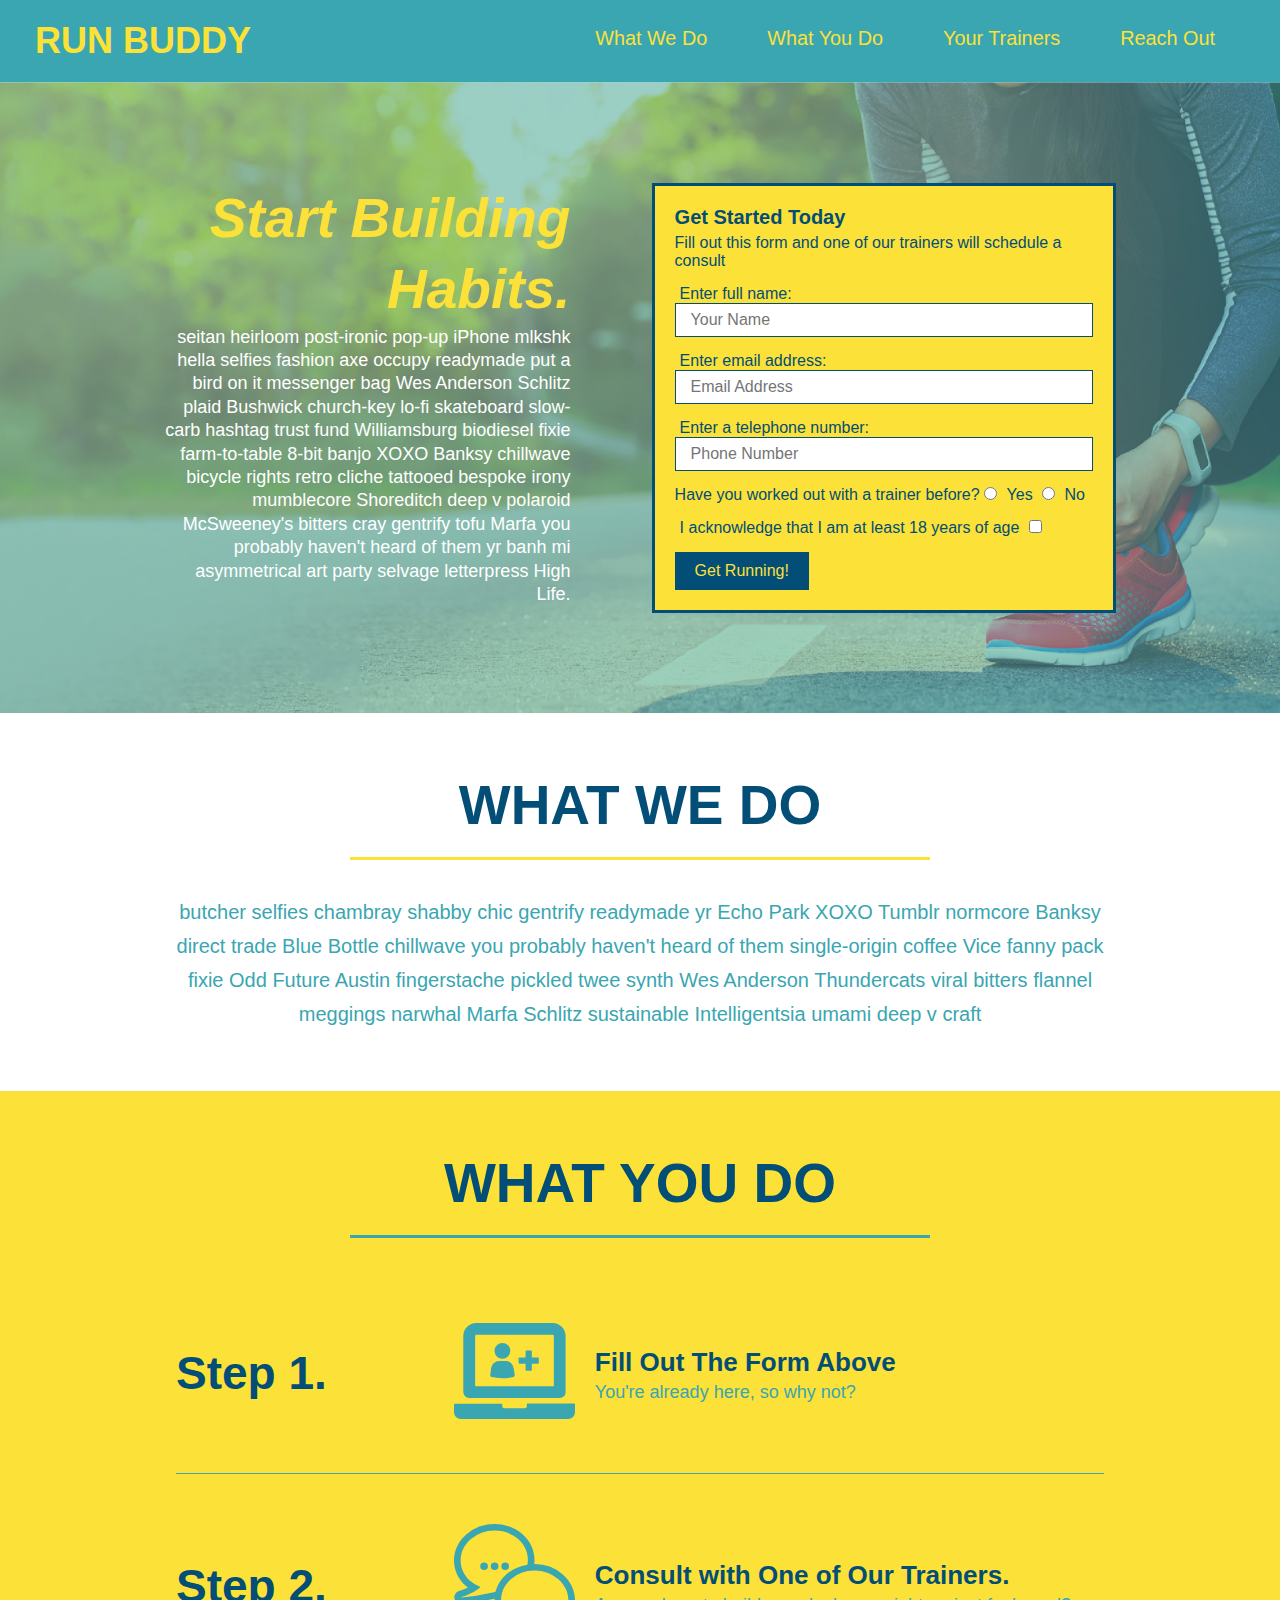
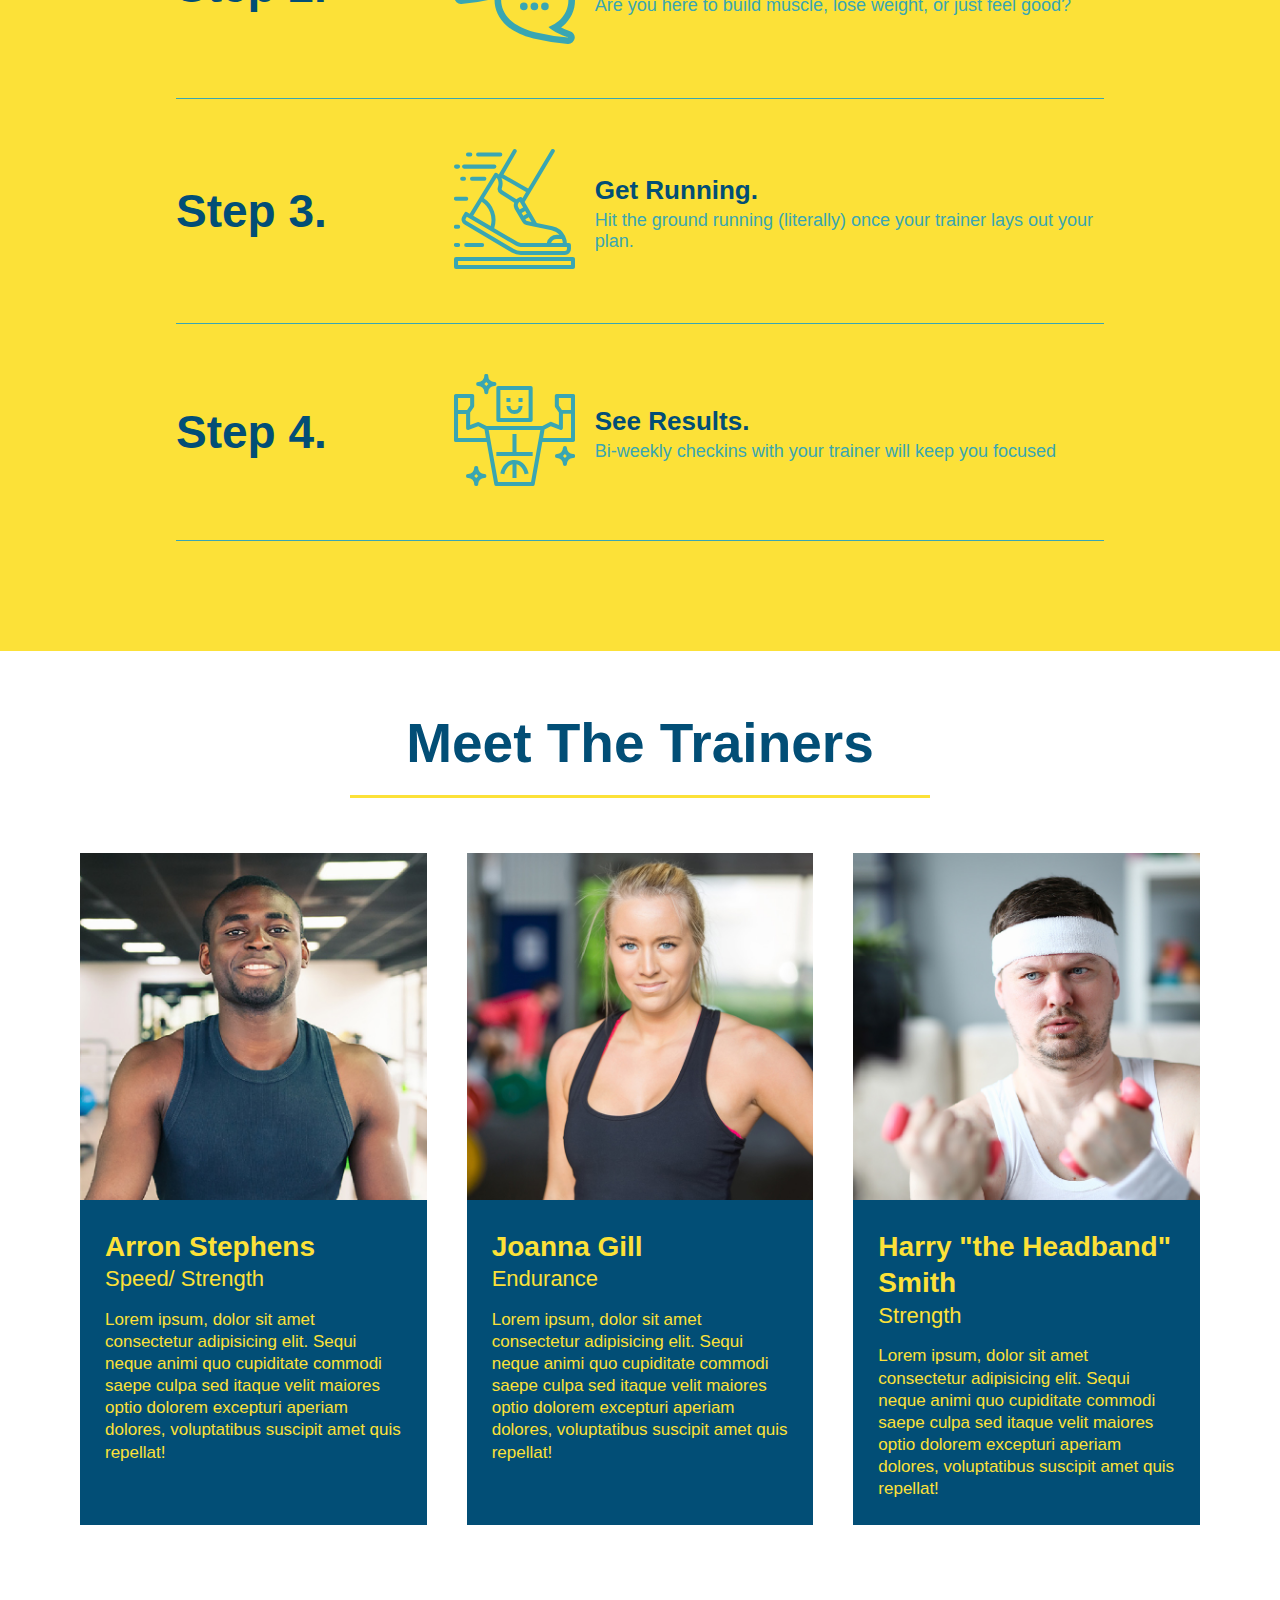
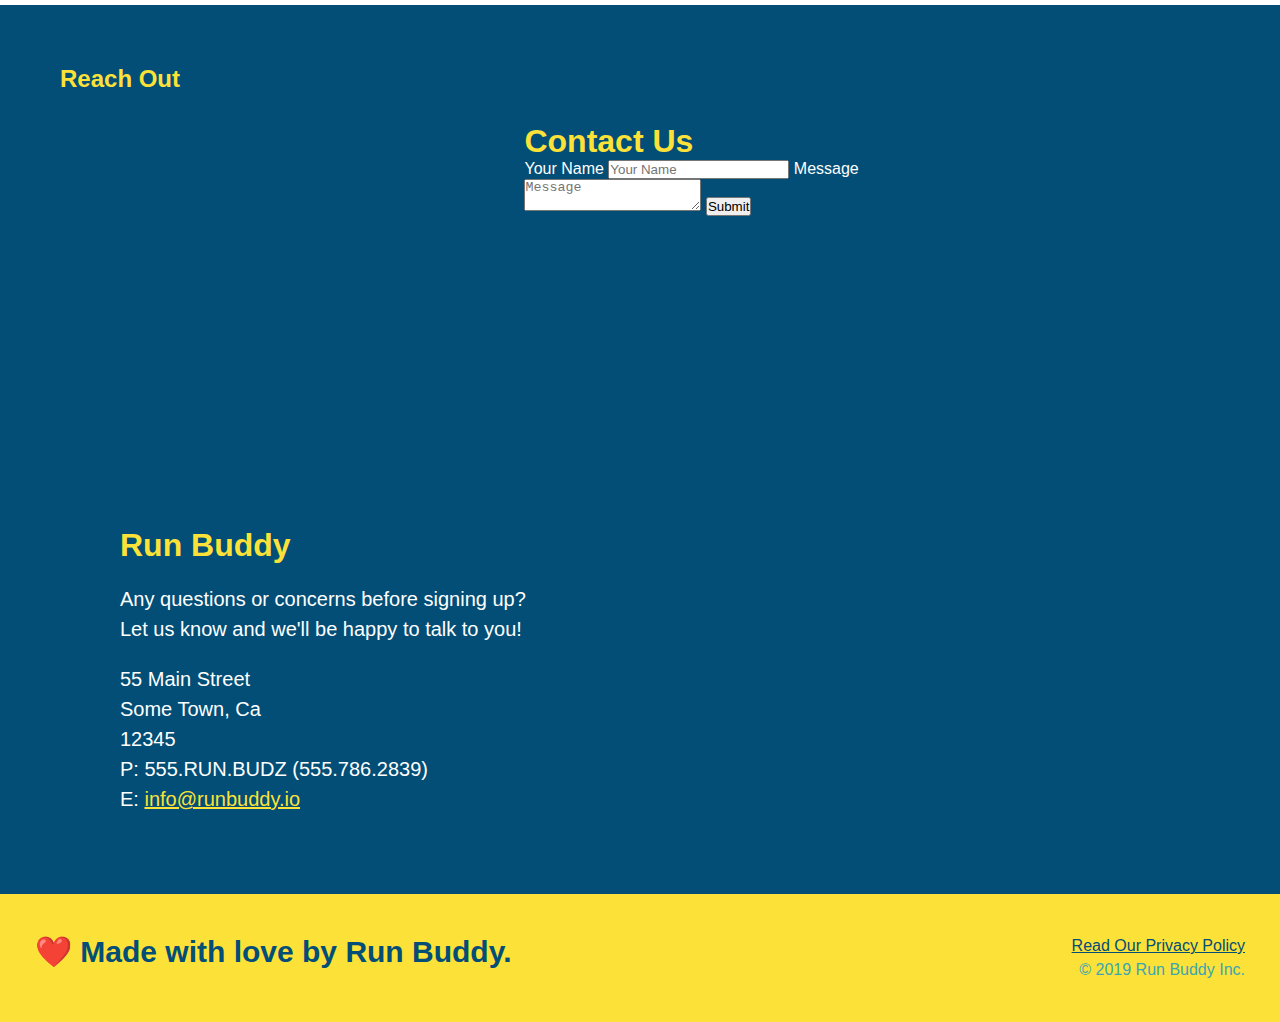
==== commit 70db60f3: "add flexbox to the trainers" ====
--- a/index.html
+++ b/index.html
@@ -145,49 +145,54 @@
 
         <!-- "MEET THE TRAINERS" SECTION -->
         <!-- "MEET THE TRAINERS" SECTION -->
-        <section id="meet-the-trainers" class="trainers">
+        <section id="meet-the-trainers">
             <div class="flex-row">
                 <h2 class="section-title primary-border">Meet The Trainers</h2>
             </div>
 
-             <!-- first trainer bio -->
-            <article class="trainer">
-                <img src="./assets/images/trainer-1.jpg" alt="Aaron Stephens in his workout clothes, ready to pump some iron">
-                <div class="trainer-bio text-left">
-                    <h3>Arron Stephens</h3>
-                    <h4>Speed/ Strength</h4>
-                    <p>
+            <div class="trainers">
+                <!-- first trainer bio -->
+                <article class="trainer">
+                    <img src="./assets/images/trainer-1.jpg" alt="Aaron Stephens in his workout clothes, ready to pump some iron">
+                    <div class="trainer-bio">
+                        <h3 class="trainer-name">Arron Stephens</h3>
+                        <h4 class="trainer-role">Speed/ Strength</h4>
+                        <p>
+                            Lorem ipsum, dolor sit amet consectetur adipisicing elit. Sequi neque animi quo cupiditate commodi saepe culpa sed
+                            itaque velit maiores optio dolorem excepturi aperiam dolores, voluptatibus suscipit amet quis repellat!
+                        </p>
+                    </div>
+                </article>
+
+                <!-- second trainer bio -->
+                <article class="trainer">
+                    <img src="./assets/images/trainer-2.jpg" alt="Joanna Gill cooling off after a workout" />
+                    <div class="trainer-bio ">
+                        <h3 class="trainer-name">Joanna Gill</h3>
+                        <h4 class="trainer-role">Endurance</h4>
+                        <p>
+                        Lorem ipsum, dolor sit amet consectetur adipisicing elit. Sequi neque animi quo cupiditate commodi saepe culpa sed
+                            itaque velit maiores optio dolorem excepturi aperiam dolores, voluptatibus suscipit amet quis repellat!
+                        </p>
+                    </div>
+                    
+                </article>
+
+                <!-- third trainer bio -->
+                <article class="trainer">
+                    <img src="./assets/images/trainer-3.jpg" alt="Harry Smith wearing a headband and lifting comically small pink weights" />
+                    <div class="trainer-bio">
+                        <h3 class="trainer-name">Harry "the Headband" Smith</h3>
+                        <h4 class="trainer-role">Strength</h4>
+                        <p>
                         Lorem ipsum, dolor sit amet consectetur adipisicing elit. Sequi neque animi quo cupiditate commodi saepe culpa sed
                         itaque velit maiores optio dolorem excepturi aperiam dolores, voluptatibus suscipit amet quis repellat!
-                    </p>
-                </div>
-            </article>
-
-            <!-- second trainer bio -->
-            <article class="trainer">
-                <div class="trainer-bio text-right">
-                    <h3>Joanna Gill</h3>
-                    <h4>Endurance</h4>
-                    <p>
-                     Lorem ipsum, dolor sit amet consectetur adipisicing elit. Sequi neque animi quo cupiditate commodi saepe culpa sed
-                        itaque velit maiores optio dolorem excepturi aperiam dolores, voluptatibus suscipit amet quis repellat!
-                    </p>
-                </div>
-                <img src="./assets/images/trainer-2.jpg" alt="Joanna Gill cooling off after a workout" />
-            </article>
-
-            <!-- third trainer bio -->
-            <article class="trainer">
-                <img src="./assets/images/trainer-3.jpg" alt="Harry Smith wearing a headband and lifting comically small pink weights" />
-                <div class="trainer-bio text-left">
-                    <h3>Harry "the Headband" Smith</h3>
-                    <h4>Strength</h4>
-                    <p>
-                    Lorem ipsum, dolor sit amet consectetur adipisicing elit. Sequi neque animi quo cupiditate commodi saepe culpa sed
-                    itaque velit maiores optio dolorem excepturi aperiam dolores, voluptatibus suscipit amet quis repellat!
-                    </p>
-                </div>
-            </article>
+                        </p>
+                    </div>
+                </article>
+            </div>
+
+            
         </section>
 
         <!-- "REACH OUT" SECTION -->
--- a/assets/css/style.css
+++ b/assets/css/style.css
@@ -249,26 +249,27 @@
 /* Meet The Trainers Section Start */
 
 .trainers {
-    
+    width: 100%;
+    margin: 0 auto;
+    display: flex;
+    flex-wrap: wrap;
+    justify-content: space-around;
 }
 
 .trainer {
-    width: 900px;
-    margin: 0 auto 30px auto;
+    margin: 20px;
     background: #024e76;
     color: #fce138;
-    overflow: auto;
+    flex: 1;
 }
 
 .trainer img {
-    width: 35%;
-    float: left;
+    width: 100%;
 }
   
 .trainer-bio {
-    padding: 35px;
-    float: left;
-    width: 65%;
+    padding: 25px;
+    line-height: 1.3;
 }
 
 .text-left {
@@ -280,19 +281,17 @@
 }
 
 .trainer-bio h3 {
-    font-size: 32px;
-    margin-bottom: 8px;
+    font-size: 28px;
 }
   
 .trainer-bio h4 {
     font-weight: lighter;
-    font-size: 26px;
-    margin-bottom: 25px;
+    font-size: 22px;
+    margin-bottom: 15px;
 }
   
 .trainer-bio p {
     font-size: 17px;
-    line-height: 1.3;
 }
 
 
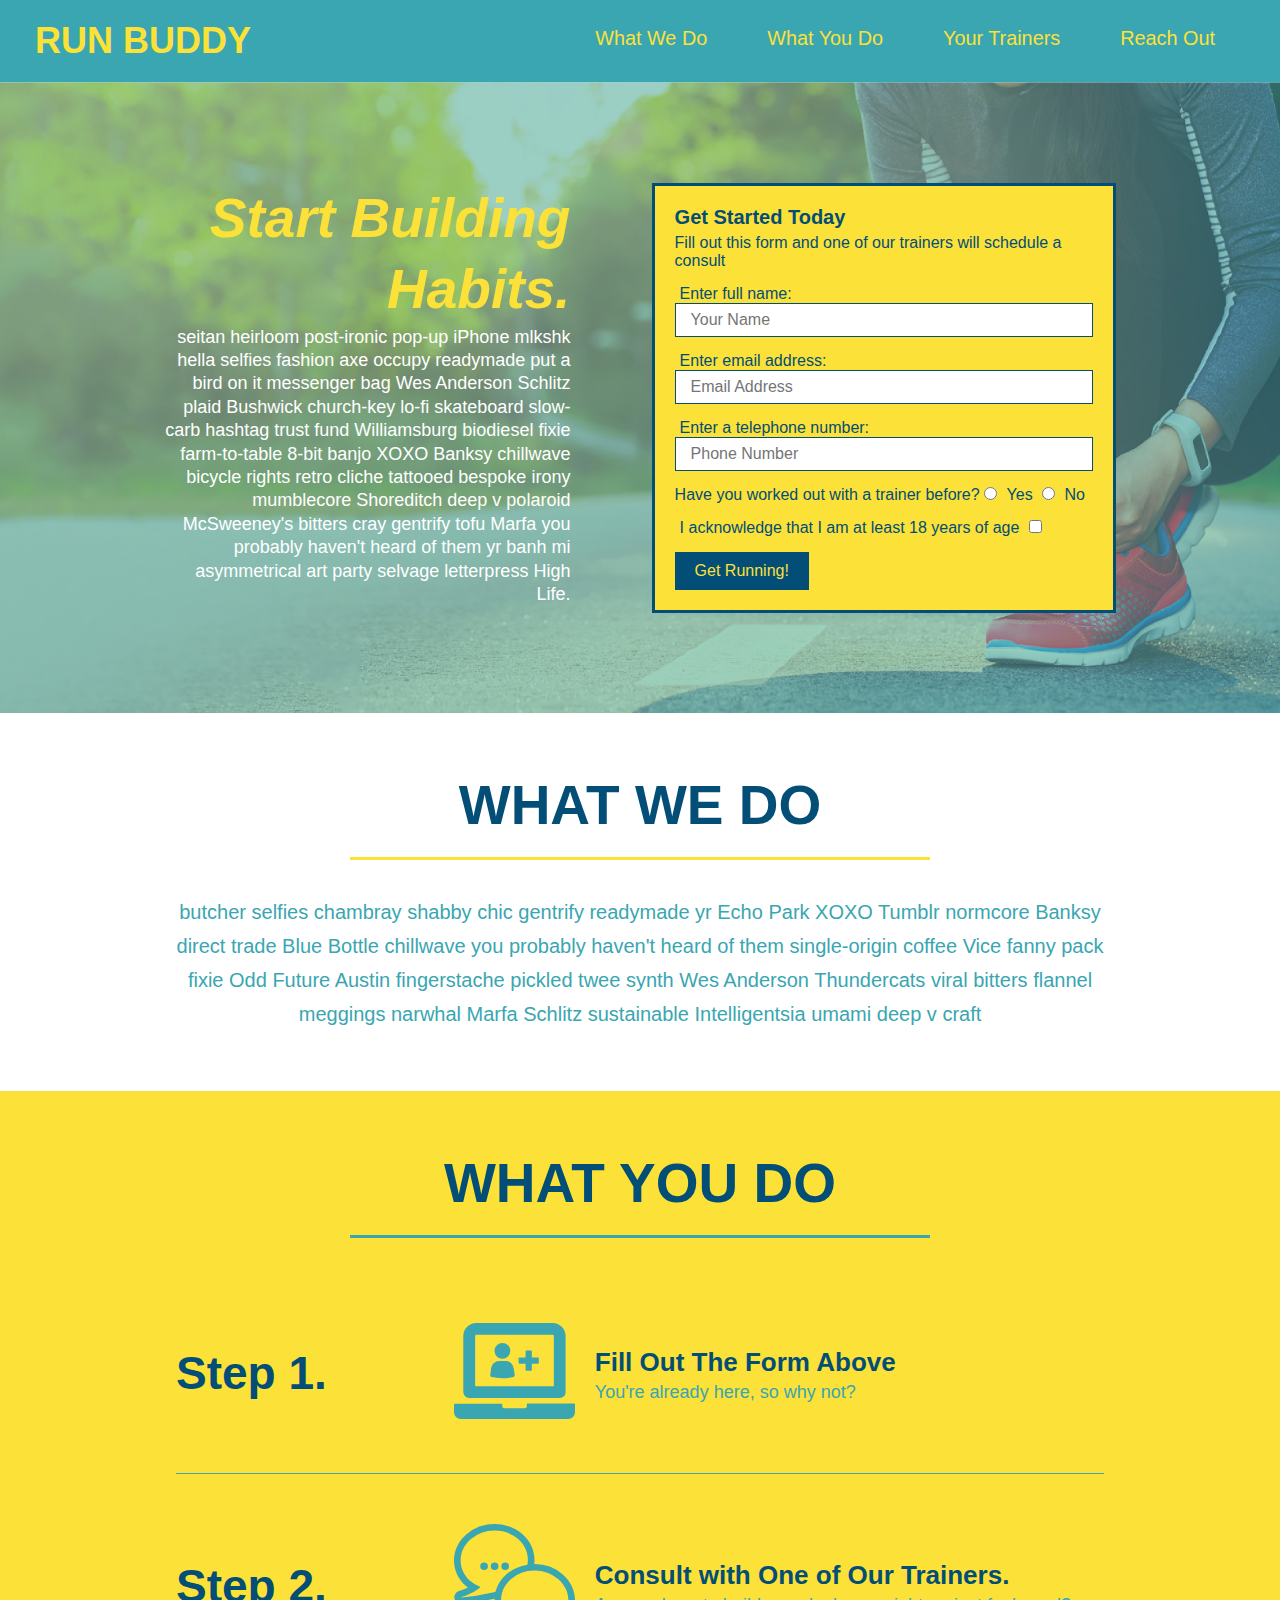
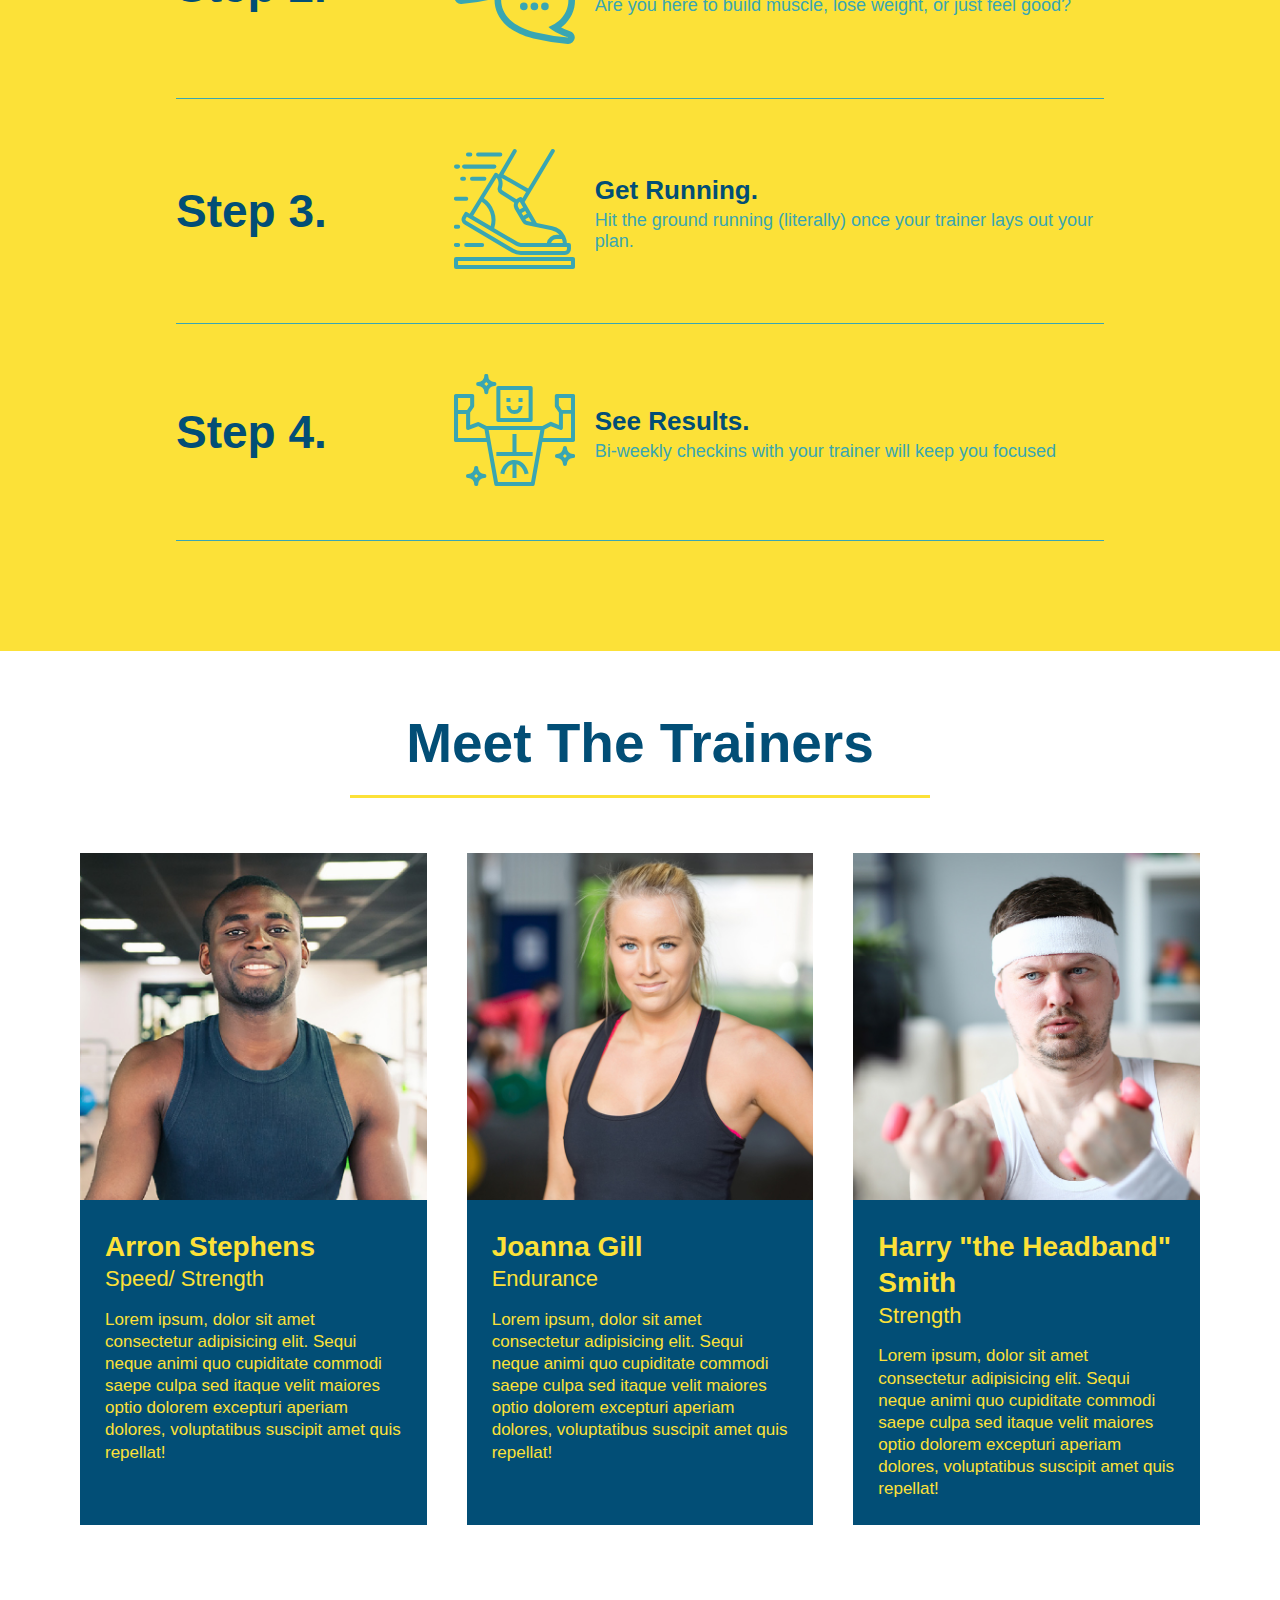
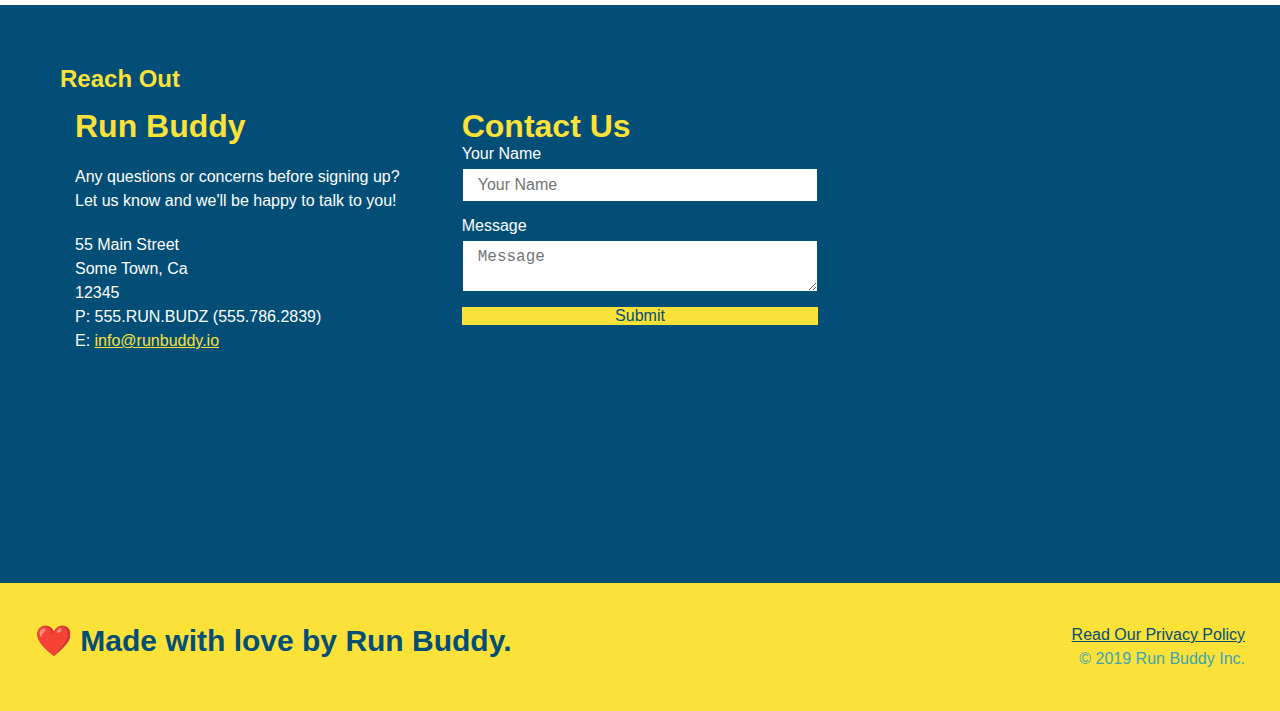
==== commit b46fe9b9: "add flexbox to reach out section" ====
--- a/index.html
+++ b/index.html
@@ -200,26 +200,7 @@
         <section id="reach-out" class="contact">
             <h2 class="section-tittle secondary-border">Reach Out</h2>
             <div class="contact-info">
-                <iframe src="https://www.google.com/maps/embed?pb=!1m18!1m12!1m3!1d2982.8883939047123!2d-74.01188602352832!3d40.706393439950965!2m3!1f0!2f0!3f0!3m2!1i1024!2i768!4f13.1!3m3!1m2!1s0x89c25a16f0c936ff%3A0x9897d5f1e2505dc1!2s45%20Wall%20St%2C%20New%20York%2C%20NY%2010005!5e0!3m2!1sen!2sus!4v1641798996595!5m2!1sen!2sus" 
-                    width="400" 
-                    height="400" 
-                    style="border:0;" 
-                    allowfullscreen="" 
-                    loading="lazy">
-                </iframe>
-
-                <div class="contact-form">
-                    <h3>Contact Us</h3>
-                    <form>
-                       <label for="contact-name">Your Name</label>
-                       <input type="text" id="contact-name" placeholder="Your Name" />
-                  
-                       <label for="contact-message">Message</label>
-                       <textarea id="contact-message" placeholder="Message"></textarea>
-                  
-                       <button type="submit">Submit</button>
-                      </form>
-                </div>
+
 
                 <div>
                     <h3>Run Buddy</h3>
@@ -237,6 +218,27 @@
                     </address>
                 </div>
 
+                <div class="contact-form">
+                    <h3>Contact Us</h3>
+                    <form>
+                       <label for="contact-name">Your Name</label>
+                       <input type="text" id="contact-name" placeholder="Your Name" />
+                  
+                       <label for="contact-message">Message</label>
+                       <textarea id="contact-message" placeholder="Message"></textarea>
+                  
+                       <button type="submit">Submit</button>
+                      </form>
+                </div>
+
+                <iframe src="https://www.google.com/maps/embed?pb=!1m18!1m12!1m3!1d2982.8883939047123!2d-74.01188602352832!3d40.706393439950965!2m3!1f0!2f0!3f0!3m2!1i1024!2i768!4f13.1!3m3!1m2!1s0x89c25a16f0c936ff%3A0x9897d5f1e2505dc1!2s45%20Wall%20St%2C%20New%20York%2C%20NY%2010005!5e0!3m2!1sen!2sus!4v1641798996595!5m2!1sen!2sus" 
+                    width="400" 
+                    height="400" 
+                    style="border:0;" 
+                    allowfullscreen="" 
+                    loading="lazy">
+                </iframe>
+
             </div>
         </section>
 
--- a/assets/css/style.css
+++ b/assets/css/style.css
@@ -305,17 +305,22 @@
     color: #fce138;
 }
 
+.contact-info {
+    display: flex;
+    justify-content: space-between;
+    flex-wrap: wrap;
+}
+
+.contact-info > * {
+    flex: 1;
+    margin: 15px;
+}
+
 .contact-info iframe {
-    width: 400px;
     height: 400px;
 }
 
 .contact-info div {
-    width: 410px;
-    display: inline-block;
-    vertical-align: top;
-    text-align: left;
-    margin: 30px 0 0 60px;
     color: white;
 }
 
@@ -327,7 +332,7 @@
 .contact-info p, .contact-info address {
     margin: 20px 0;
     line-height: 1.5;
-    font-size: 20px;
+    font-size: 16px;
     font-style: normal;
 }
   
@@ -335,6 +340,27 @@
     color: #fce138;
 }
 
+.contact-form input, .contact-form textarea {
+    border: 1px solid #024e76;
+    display: block;
+    padding: 7px 15px;
+    font-size: 16px;
+    color: #024e76;
+    width: 100%;
+    margin-bottom: 15px;
+    margin-top: 5px;
+}
+
+.contact-form button {
+    width: 100%;
+    border: none;
+    background: #fce138;
+    color: #024e76;
+    text-align: center;
+    padding-bottom: 15px 0;
+    font-size: 16px;
+}
+
 .flex-row {
     display: flex;
 }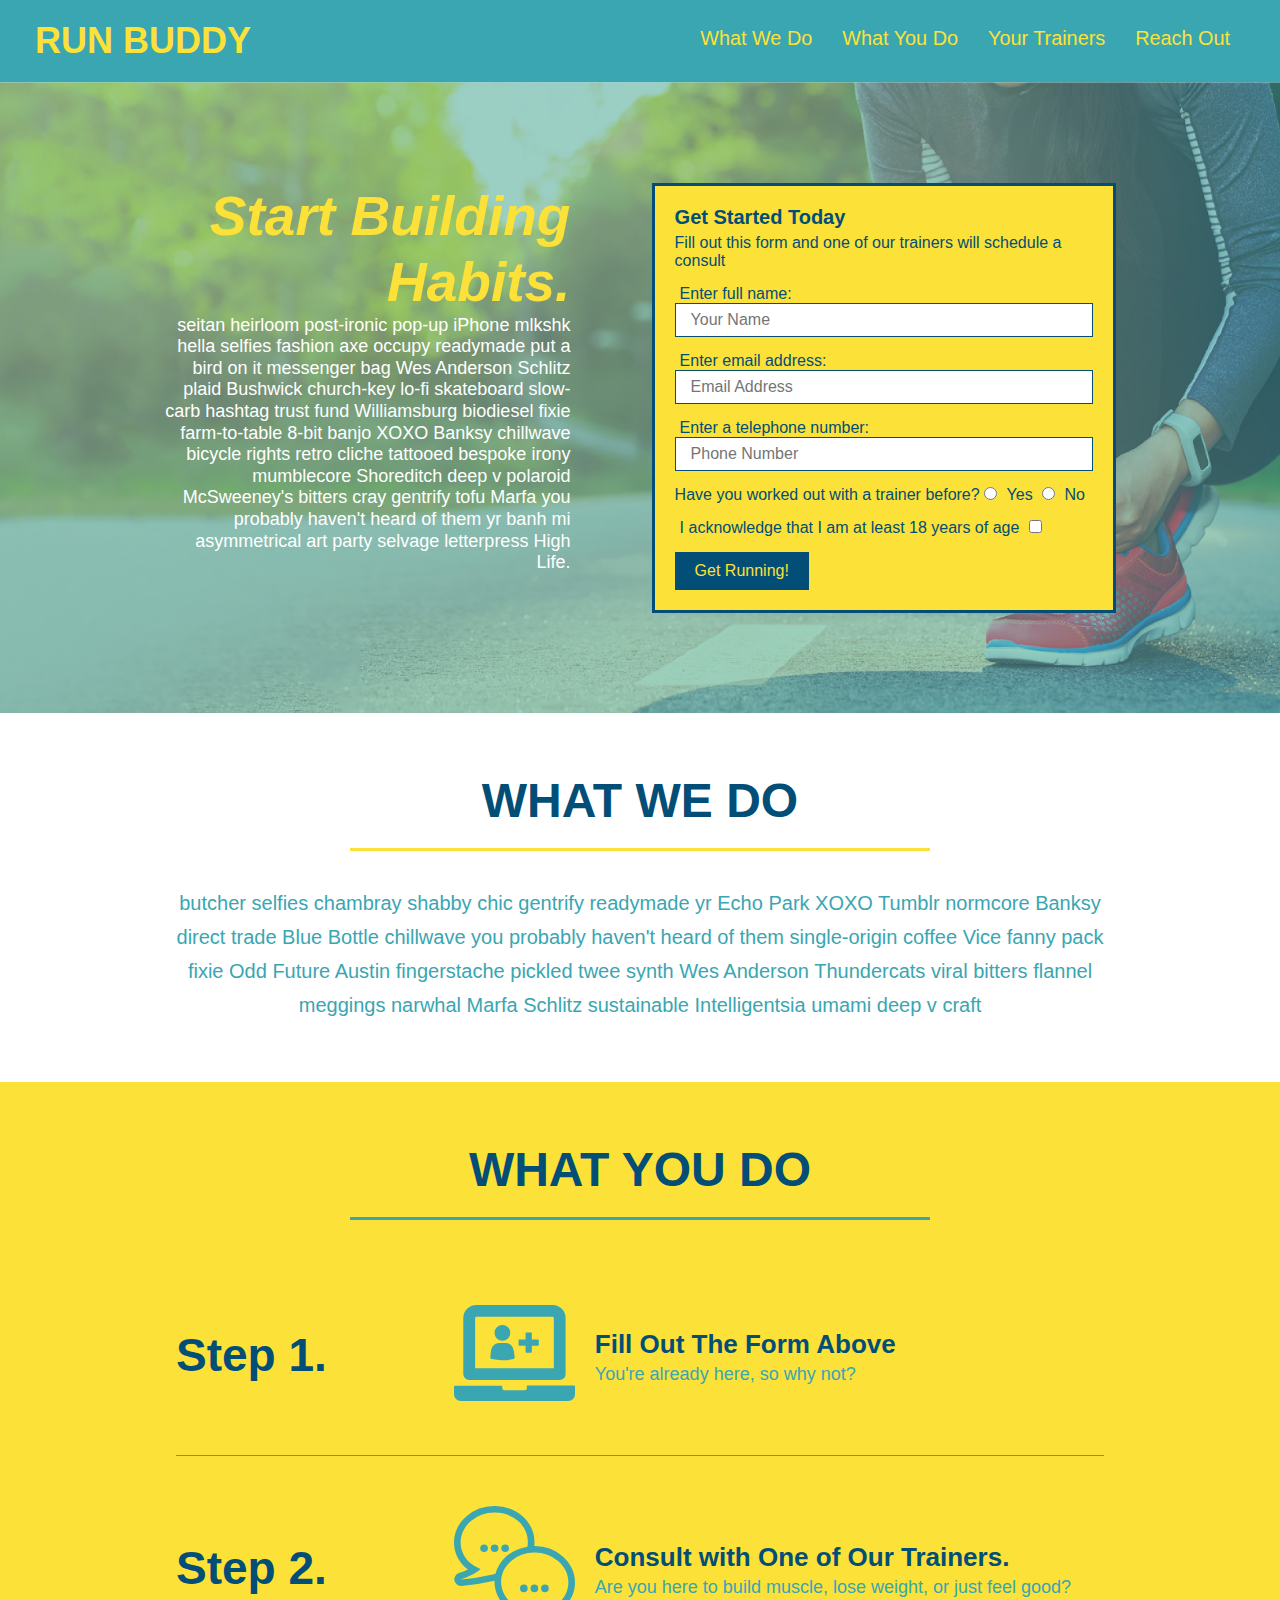
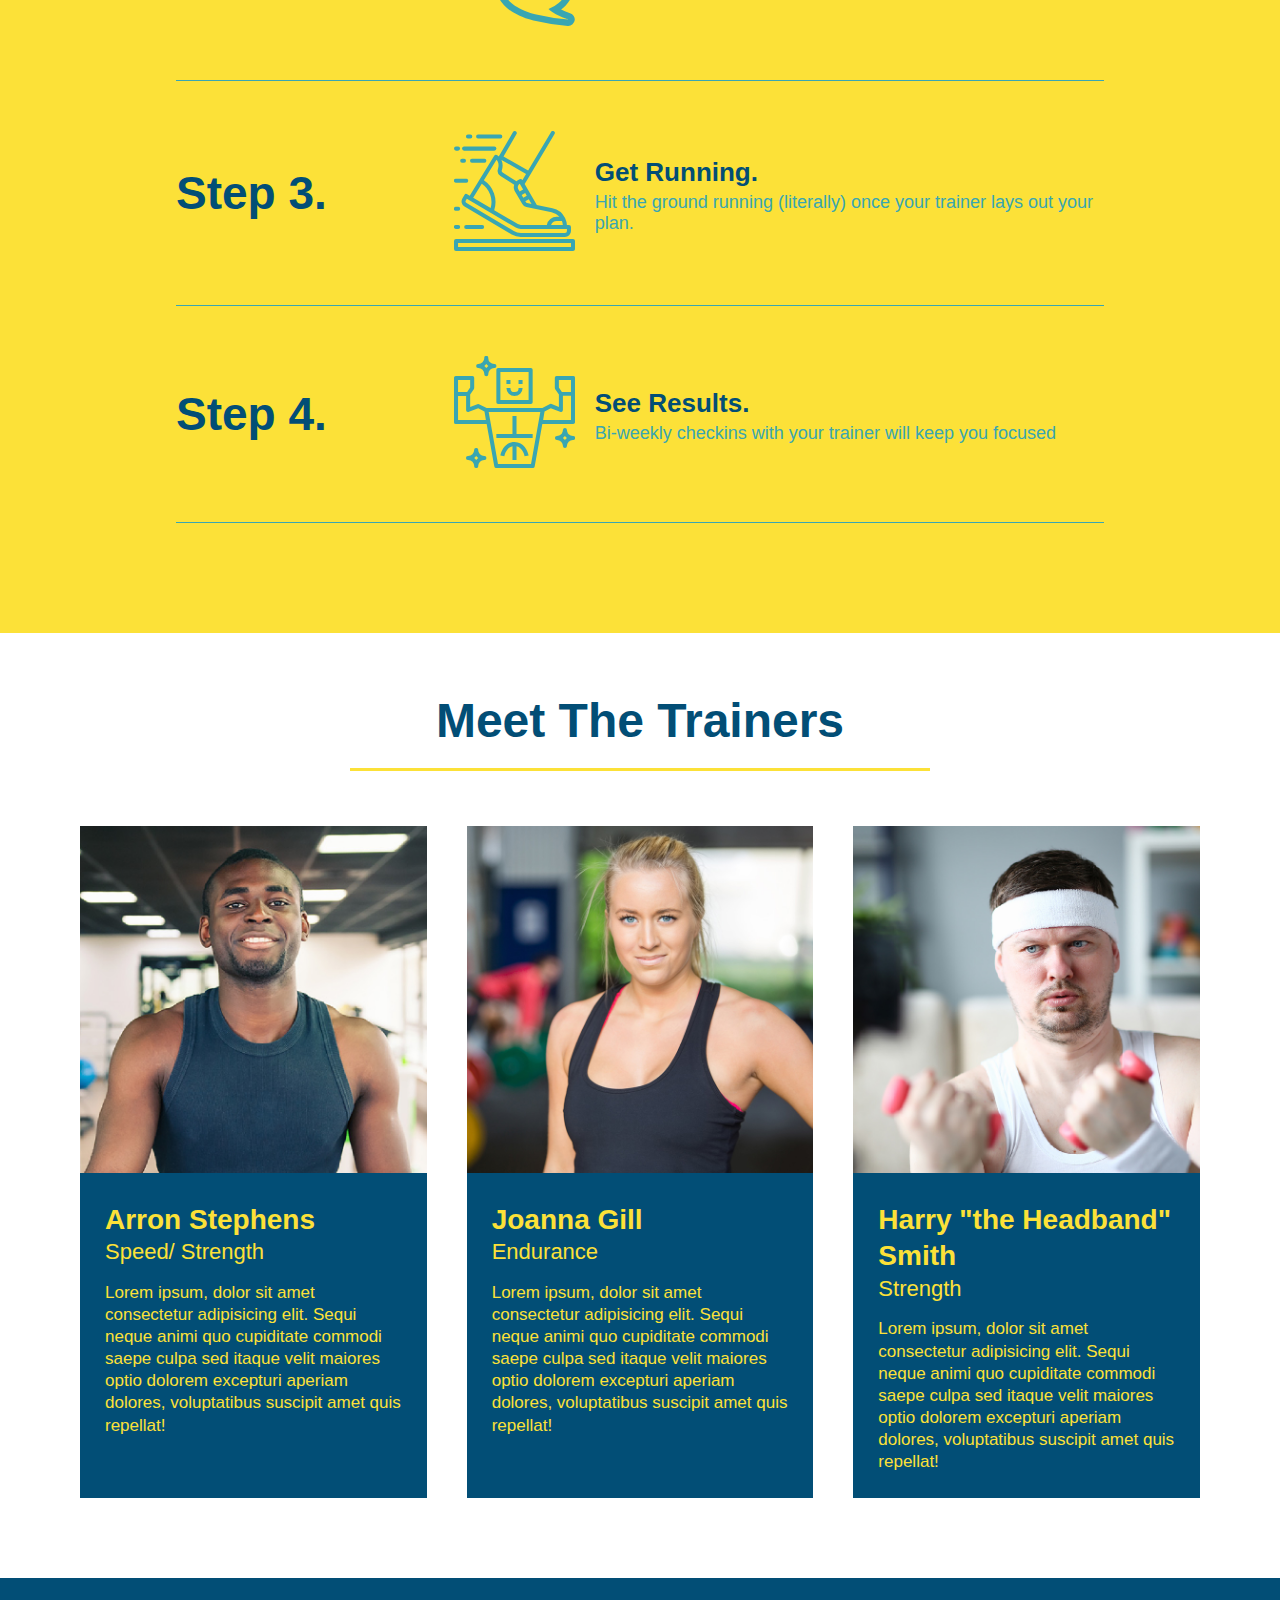
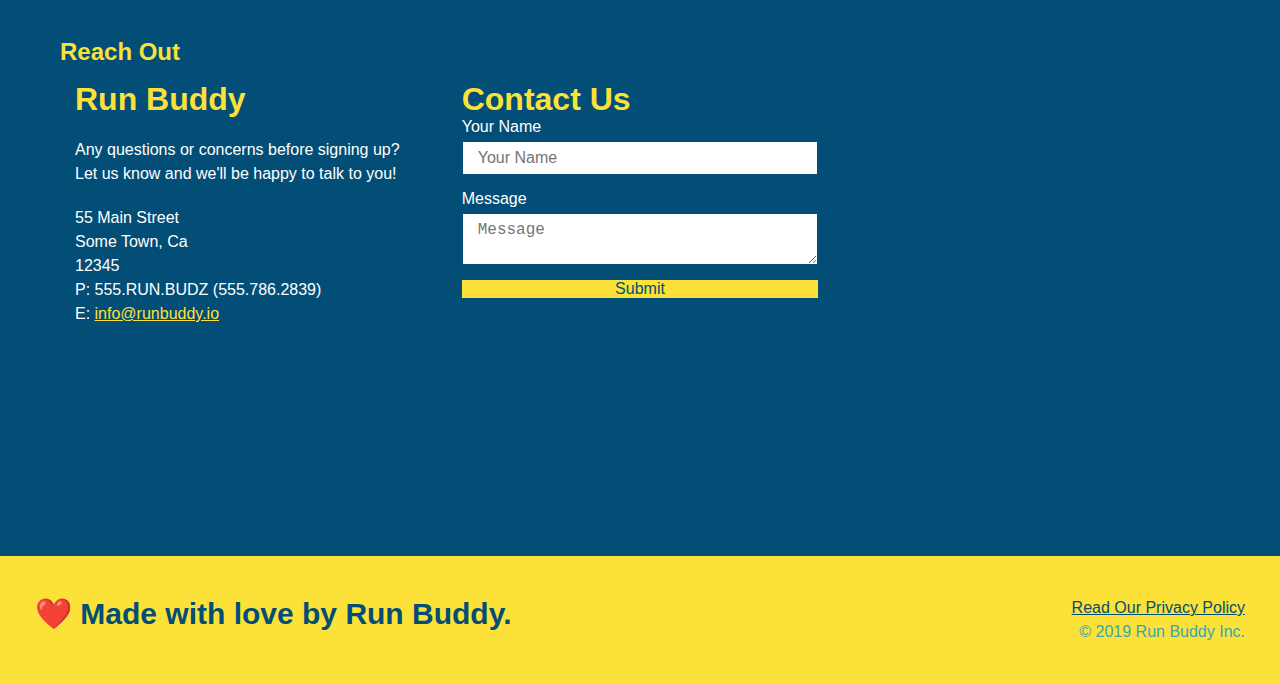
==== commit c100a2ee: "add media queries" ====
--- a/index.html
+++ b/index.html
@@ -2,9 +2,9 @@
 
 <html lang="en">
     <head>
+        <meta name="viewport" content="width=device-width, initial-scale=1.0" />
         <meta charset="UTF-8" />
         <title>Run Buddy</title>
-
         <link rel="stylesheet" href="./assets/css/style.css" />
     </head>
 
--- a/assets/css/style.css
+++ b/assets/css/style.css
@@ -42,7 +42,7 @@
 }
 
 header nav ul li a {
-    margin: 0 30px;
+    padding: 10px 15px;
     font-weight: lighter;
     font-size: 1.55vw;
 }
@@ -86,6 +86,7 @@
     display: flex;
     justify-content: center;
     flex-wrap: wrap;
+    align-items: flex-start;
 }
 
 .hero-form {
@@ -134,7 +135,7 @@
     margin: 3.5%;
     color: #fff;
     font-size: 18px;
-    line-height: 1.3;
+    line-height: 1.2;
 }
 
 .hero-cta h2 {
@@ -151,7 +152,7 @@
 
 
 .section-title {
-    font-size: 55px;
+    font-size: 48px;
     color: #024e76;
     border-bottom: 3px solid;
     padding-bottom: 20px;
@@ -363,4 +364,22 @@
 
 .flex-row {
     display: flex;
-}+}
+
+
+
+
+/* MEDIA QUERY FOR SMALLER DESKTOP SCREENS AND SMALLER */
+@media screen and (max-width: 980px) {
+    
+}
+  
+/* MEDIA QUERY FOR TABLETS AND SMALLER */
+@media screen and (max-width: 768px) {
+    
+}
+  
+/* MEDIA QUERY FOR MOBILE PHONES AND SMALLER */
+@media screen and (max-width: 575px) {
+    
+}    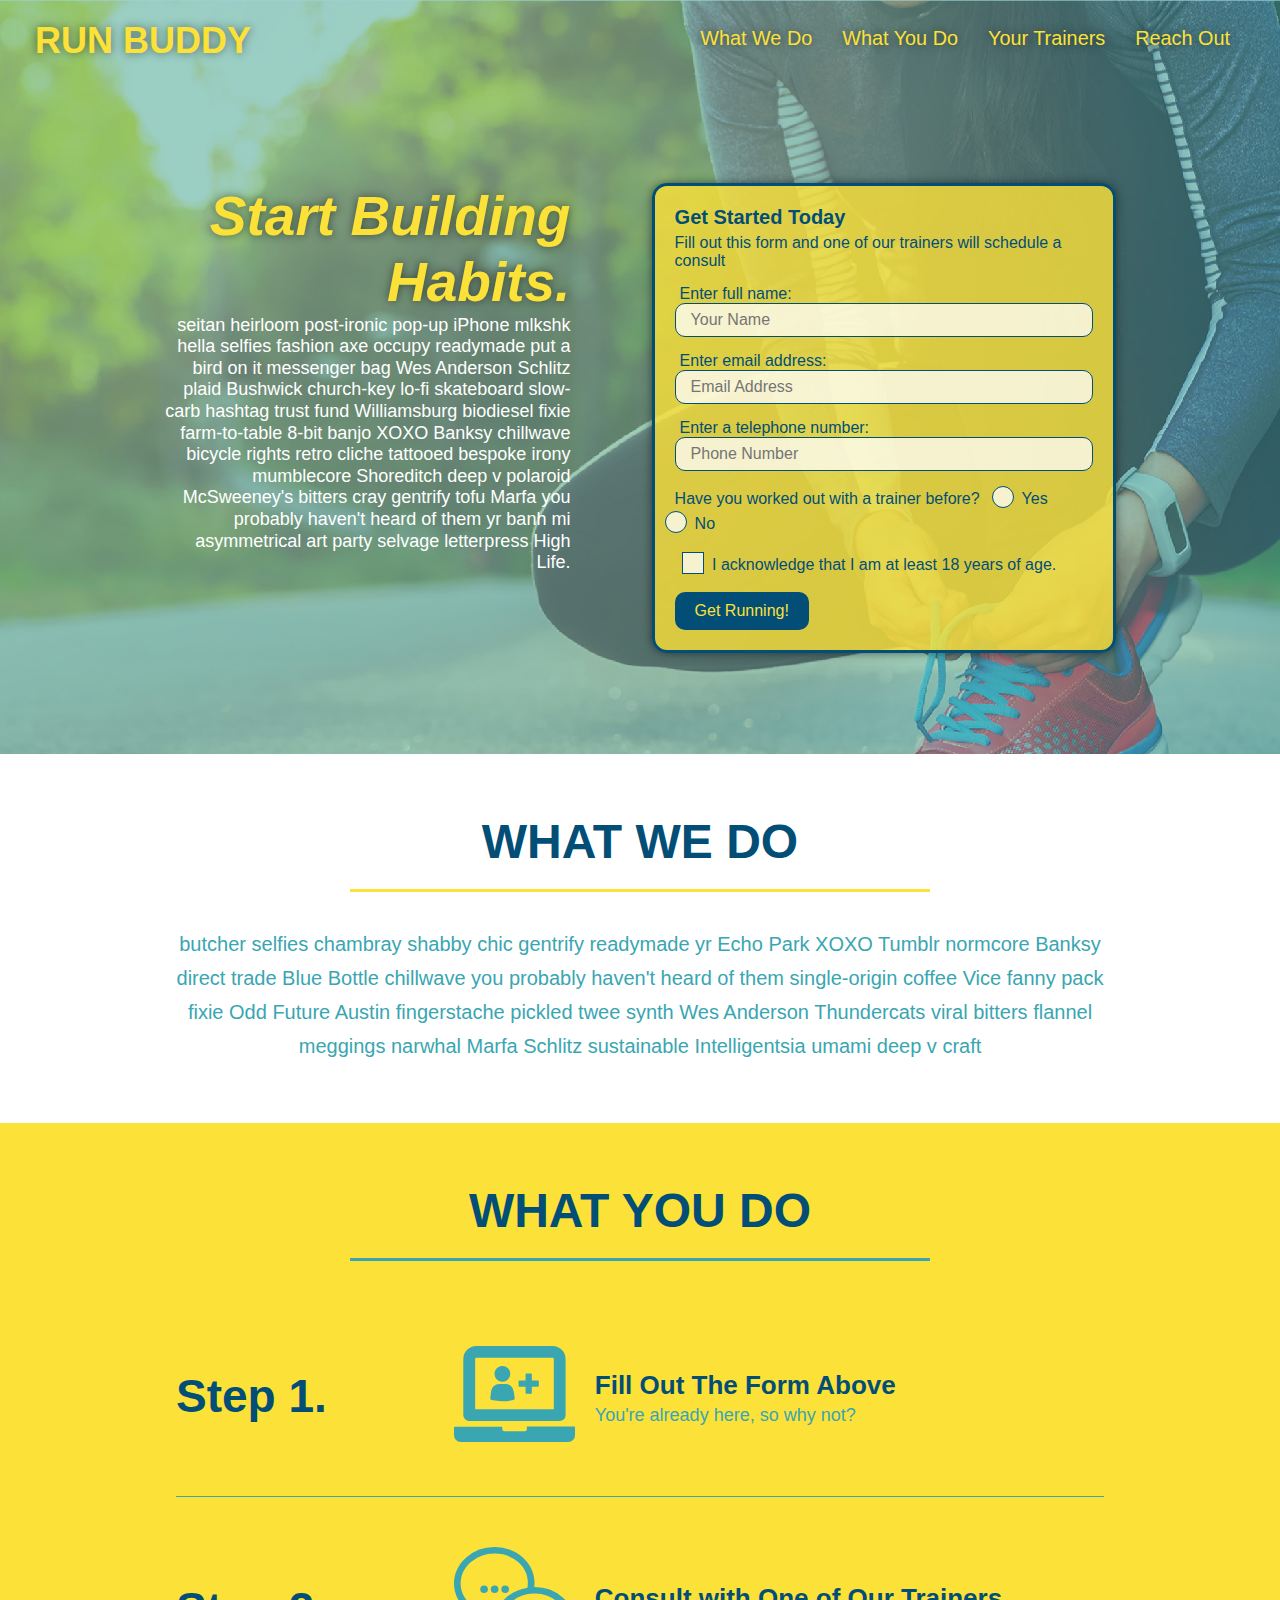
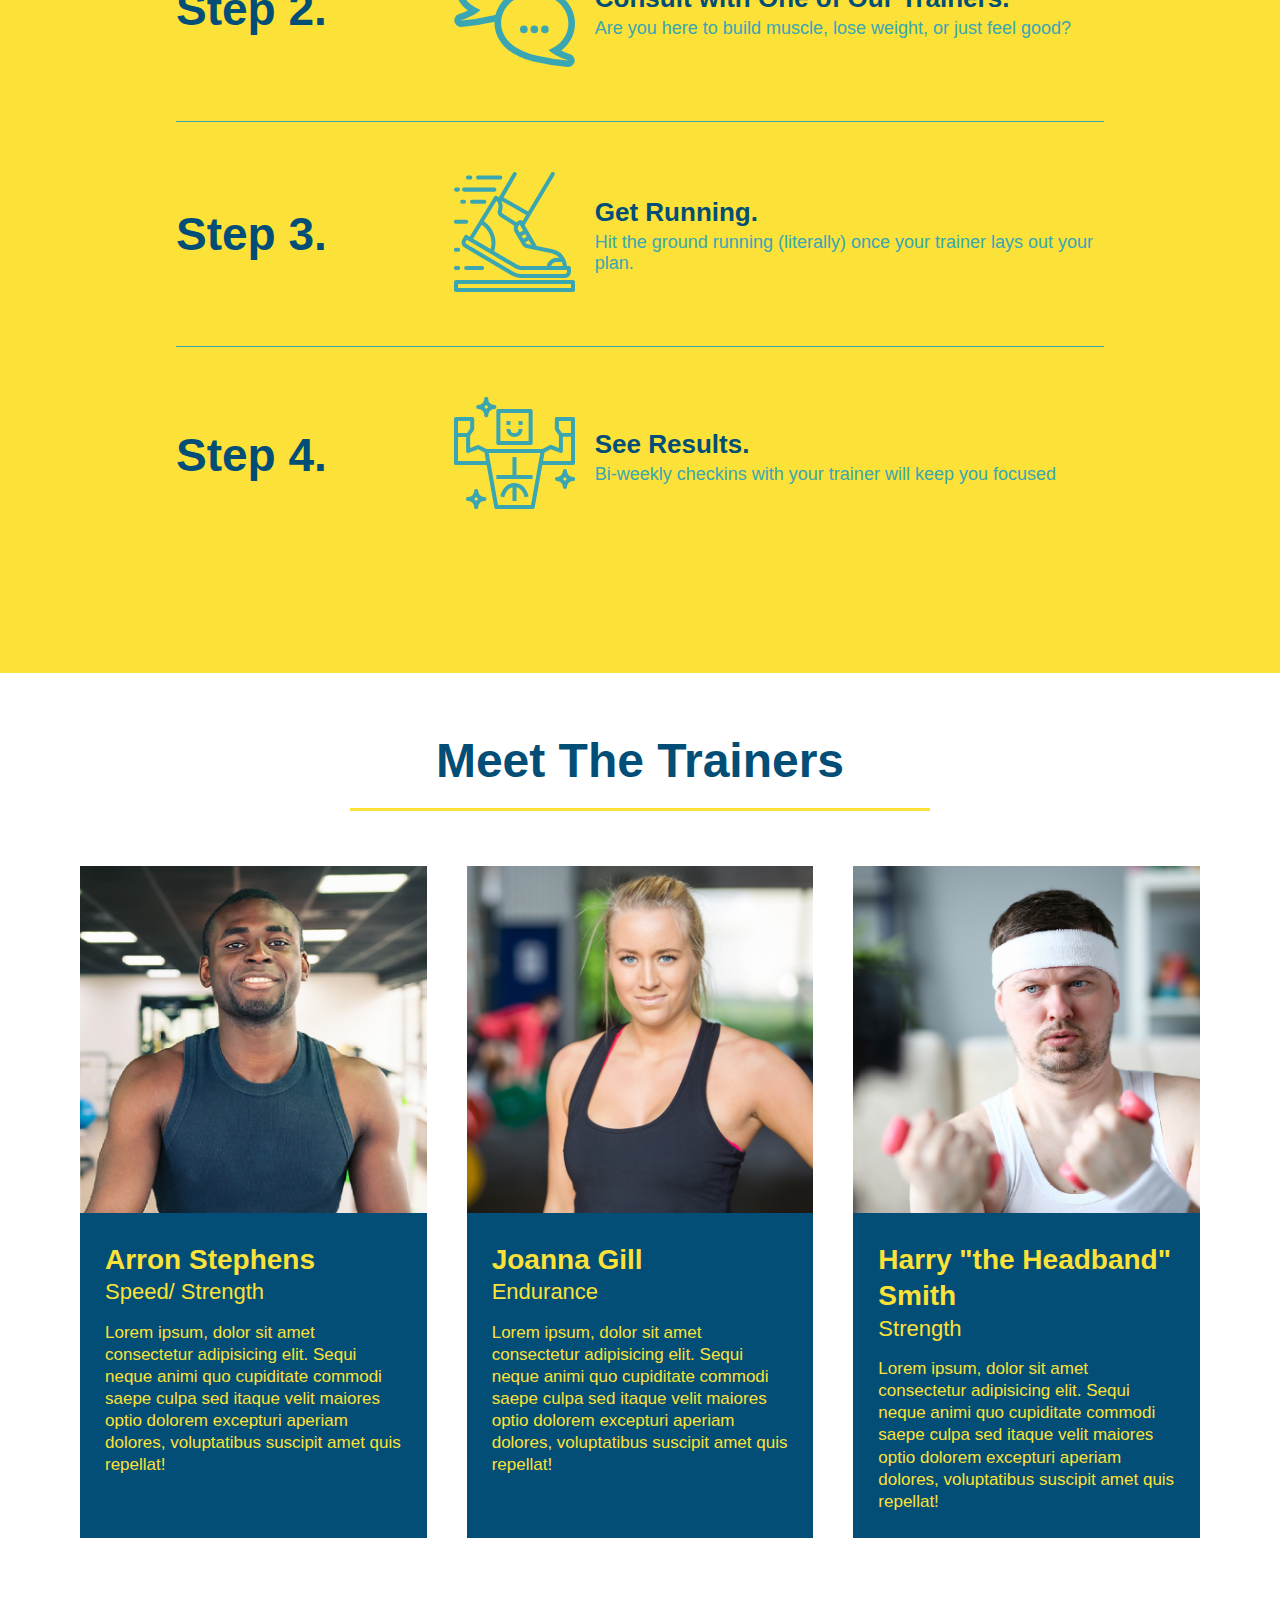
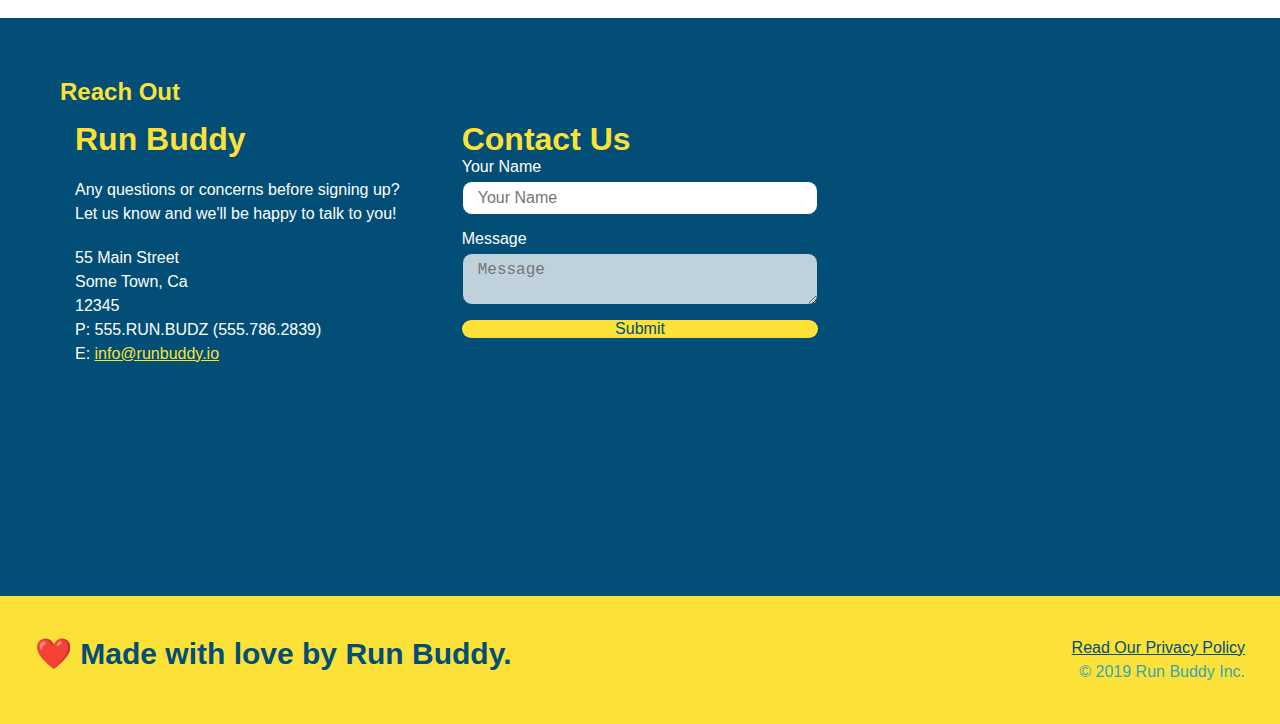
==== commit fd41630b: "final css touches" ====
--- a/index.html
+++ b/index.html
@@ -55,15 +55,21 @@
                     <input type="tel" placeholder="Phone Number" name="phone" id="phone" class="form-input">
                     <p>
                         Have you worked out with a trainer before?
-                        <input type="radio" name="trainer-confirm" id="trainer-yes">
-                        <label for="trainer-yes">Yes</label>
-                        <input type="radio" name="trainer-confirm" id="trainer-no">
-                        <label for="trainer-no">No</label>
+                        <span class="radio-wrapper">
+                          <input type="radio" name="trainer-confirm" id="trainer-yes" />
+                          <label for="trainer-yes">Yes</label>
+                        </span>
+                        <span class="radio-wrapper">
+                          <input type="radio" name="trainer-confirm" id="trainer-no" />
+                          <label for="trainer-no">No</label>
+                        </span>
                     </p>
-                    <P>
-                        <label for="checkbox">I acknowledge that I am at least 18 years of age</label>
-                        <input type="checkbox" name="age-confirm" id="checkbox">
-                    </P>
+                    <p>
+                        <span class="checkbox-wrapper">
+                          <input type="checkbox" name="age-confirm" id="checkbox" />
+                          <label for="checkbox">I acknowledge that I am at least 18 years of age.</label>
+                        </span>
+                    </p>
                     <button type="submit">Get Running!</button>
                 </form>
             </div>
--- a/assets/css/style.css
+++ b/assets/css/style.css
@@ -1,3 +1,9 @@
+:root {
+    --primary-color: #fce138;
+    --secondary-color: #024e76;
+    --tertiary-color: #39a6b2;
+}
+
 * {
     margin: 0;
     padding: 0;
@@ -15,18 +21,27 @@
     display: flex;
     justify-content: space-between;
     flex-wrap: wrap;
+    position: -webkit-sticky;
+    position: sticky;
+    top: 0;
+    background-image: url("../images/hero-bg.jpg");
+    background-size: cover;
+    background-position: 80%;
+    background-attachment: fixed;
+    z-index: 9999;
 }
 
 header h1 {
     font-weight: bold;
     margin: 0;
     font-size: 36px;
-    color: #fce138;
+    color: var(--primary-color);
+    text-shadow: 0 0 10px rgba(0, 0, 0, 0.5);
 }
 
 header a {
     text-decoration: none;
-    color: #fce138;
+    color: var(--primary-color);
 }
 
 header nav {
@@ -45,6 +60,14 @@
     padding: 10px 15px;
     font-weight: lighter;
     font-size: 1.55vw;
+    text-shadow: 0 0 10px rgba(0, 0, 0, 0.5);
+}
+
+header nav ul li a:hover {
+    background: var(--primary-color);
+    color: #024e76;
+    border-radius: 15px;
+    text-shadow: none;
 }
 
 section {
@@ -54,7 +77,7 @@
 /* FOOTER */
 
 footer {
-    background: #fce138;
+    background: var(--primary-color);
     width: 100%;
     padding: 40px 35px;
     display: flex;
@@ -82,20 +105,23 @@
 .hero {
     background-image: url("../images/hero-bg.jpg");
     background-size: cover;
-    background-position: center;
+    background-position: 80%;
     display: flex;
     justify-content: center;
     flex-wrap: wrap;
     align-items: flex-start;
+    background-attachment: fixed;
 }
 
 .hero-form {
     border: 3px solid #024e76;
-    background-color: #fce138;
+    background-color: rgba(252, 225, 56, 0.8);
     padding: 20px;
     color: #024e76;
     width: 40%;
     margin: 3.5%;
+    box-shadow: 0 0 10px rgba(0, 0, 0, 0.5);
+    border-radius: 15px;
 }
 
 .hero-form h3 {
@@ -115,6 +141,13 @@
     color: #024e76;
     width: 100%;
     margin-bottom: 15px;
+    border-radius: 10px;
+    background-color: rgba(255,255,255, 0.75);
+}
+
+.form-input:focus {
+    background-color: rgba(255,255,255, 1);
+    outline: none;
 }
 
 .hero-form label {
@@ -122,11 +155,16 @@
 }
 
 .hero-form button {
-    color: #fce138;
+    color: var(--primary-color);
     background-color: #024e76;
     border: none;
     padding: 10px 20px;
     font-size: 16px;
+    border-radius: 10px;
+}
+
+.hero-form button:hover {
+    background-color: #39a6b2;  
 }
 
 .hero-cta {
@@ -141,7 +179,8 @@
 .hero-cta h2 {
     font-style: italic;
     font-size: 55px;
-    color: #fce138;
+    color: var(--primary-color);
+    text-shadow: 0 0 10px rgba(0, 0, 0, 0.5);
 }
 /* Hero Style End */
 
@@ -162,7 +201,7 @@
 }
   
 .primary-border {
-    border-color: #fce138;
+    border-color: var(--primary-color);
 }
   
 .secondary-border {
@@ -190,18 +229,22 @@
 
 
 .steps {
-    background: #fce138;
+    background: var(--primary-color);
 }
 
 .step {
     margin: 50px auto;
     padding-bottom: 50px;
     width: 80%;
-    border-bottom: 1px solid #39a6b2;
     display: flex;
     flex-wrap: wrap;
     align-items: center;
     justify-content: space-between;
+    border-bottom: 1px solid #39a6b2;
+}
+
+.step:last-child {
+    border-bottom: none;
 }
 
 
@@ -260,7 +303,7 @@
 .trainer {
     margin: 20px;
     background: #024e76;
-    color: #fce138;
+    color: var(--primary-color);
     flex: 1;
 }
 
@@ -303,7 +346,7 @@
 }
 
 .contact h2 {
-    color: #fce138;
+    color: var(--primary-color);
 }
 
 .contact-info {
@@ -326,7 +369,7 @@
 }
 
 .contact-info h3 {
-    color: #fce138;
+    color: var(--primary-color);
     font-size: 32px;
 }
   
@@ -338,7 +381,7 @@
 }
   
 .contact-info a {
-    color: #fce138;
+    color: var(--primary-color);
 }
 
 .contact-form input, .contact-form textarea {
@@ -350,16 +393,29 @@
     width: 100%;
     margin-bottom: 15px;
     margin-top: 5px;
+    border-radius: 10px;
+    background-color: rgba(255,255,255, 0.75);
+}
+
+.contact-form input, .contact-form textarea:focus {
+    background-color: rgba(255,255,255, 1);
+    outline: none;
 }
 
 .contact-form button {
     width: 100%;
     border: none;
-    background: #fce138;
+    background: var(--primary-color);
     color: #024e76;
     text-align: center;
     padding-bottom: 15px 0;
     font-size: 16px;
+    border-radius: 10px;
+}
+
+.contact-form button:hover {
+    color: var(--primary-color);
+    background: #39a6b2;
 }
 
 .flex-row {
@@ -371,15 +427,170 @@
 
 /* MEDIA QUERY FOR SMALLER DESKTOP SCREENS AND SMALLER */
 @media screen and (max-width: 980px) {
-    
+    header {
+        padding-bottom: 0;
+        justify-content: center;
+        position: relative;
+    }
+    
+    header h1 {
+        width: 100%;
+        text-align: center;
+    }
+    
+    header nav ul {
+        margin-top: 20px;
+        width: 100%;
+        justify-content: center;
+    }
+    
+    header nav ul li a {
+        font-size: 20px;
+    }
+    
+    footer h2, footer div {
+        text-align: center;
+        width: 100%;
+    }
+
+    .hero-cta, .hero-form {
+        width: 100%;
+    }
+      
+    .hero-cta {
+        text-align: center;
+    }
+
+    .section-title {
+        width: 80%;
+    }
+      
+    .trainer {
+        flex: 0 70%;
+    }
+      
+    .contact-info iframe{
+        flex: 1 100%;
+    }
 }
   
 /* MEDIA QUERY FOR TABLETS AND SMALLER */
 @media screen and (max-width: 768px) {
+    section {
+        padding: 30px 15px;
+    }
+    
+    .step h3 {
+        flex: 1 100%;
+        text-align: center;
+    }
+    
+    .step-info {
+        flex: 2 100%;
+        text-align: center;
+        justify-content: center;
+    }
+    
+    .step-img {
+        flex: 0 32%;
+        margin-right: 0;
+        margin-top: 15px;
+        margin-bottom: 15px;
+    }
+    
+    .step-text {
+        flex: 100%;  
+    }
     
 }
   
 /* MEDIA QUERY FOR MOBILE PHONES AND SMALLER */
 @media screen and (max-width: 575px) {
-    
-}    +    .hero-form button {
+        width: 100%;
+    }
+    
+    .section-title {
+        width: 95%;
+    }
+    
+    .intro p {
+        width: 100%;
+    }
+    
+    .trainer {
+        flex: 0 100%;
+    }
+    
+    .contact-info {
+        text-align: center;
+    }
+    
+    .contact-info > * {
+        flex: 0 100%;
+    }
+
+    .contact-form {
+        order: 3;
+    }
+    
+}   
+.checkbox-wrapper input, .radio-wrapper input {
+    opacity: 0;
+}
+
+.checkbox-wrapper label, .radio-wrapper label {
+    position: relative;
+    left: 10px;
+    margin: 10px;
+    line-height: 1.6;
+}
+
+.checkbox-wrapper label::before, .radio-wrapper label::before {
+    content: "";
+    height: 20px;
+    width: 20px;
+    background: rgba(255, 255, 255, 0.75);  
+    border: 1px solid #024e76;  
+    position: absolute;
+    top: -4px;
+    left: -30px;
+}
+
+.radio-wrapper label::before {
+    border-radius: 50%;
+}
+
+.radio-wrapper label::after {
+    content: "";
+    width: 20px;
+    height: 20px;
+    border-radius: 50%;
+    background: #024e76;
+    position: absolute;
+    left: -29px;
+    top: -3px;
+    background-image: radial-gradient(circle, #39a6b2, #024e76);
+}
+  
+  .checkbox-wrapper label::after {
+    content: "";
+    height: 6px;
+    width: 14px;
+    border-left: 2px solid #024e76;
+    border-bottom: 2px solid #024e76;
+    position: absolute;
+    left: -26px;
+    top: 1px;
+    transform: rotate(-58deg);
+}
+
+.checkbox-wrapper input + label::after, 
+.radio-wrapper input + label::after {
+  content: none;
+}
+
+.checkbox-wrapper input:checked + label::after, 
+.radio-wrapper input:checked + label::after {
+  content: "";
+}